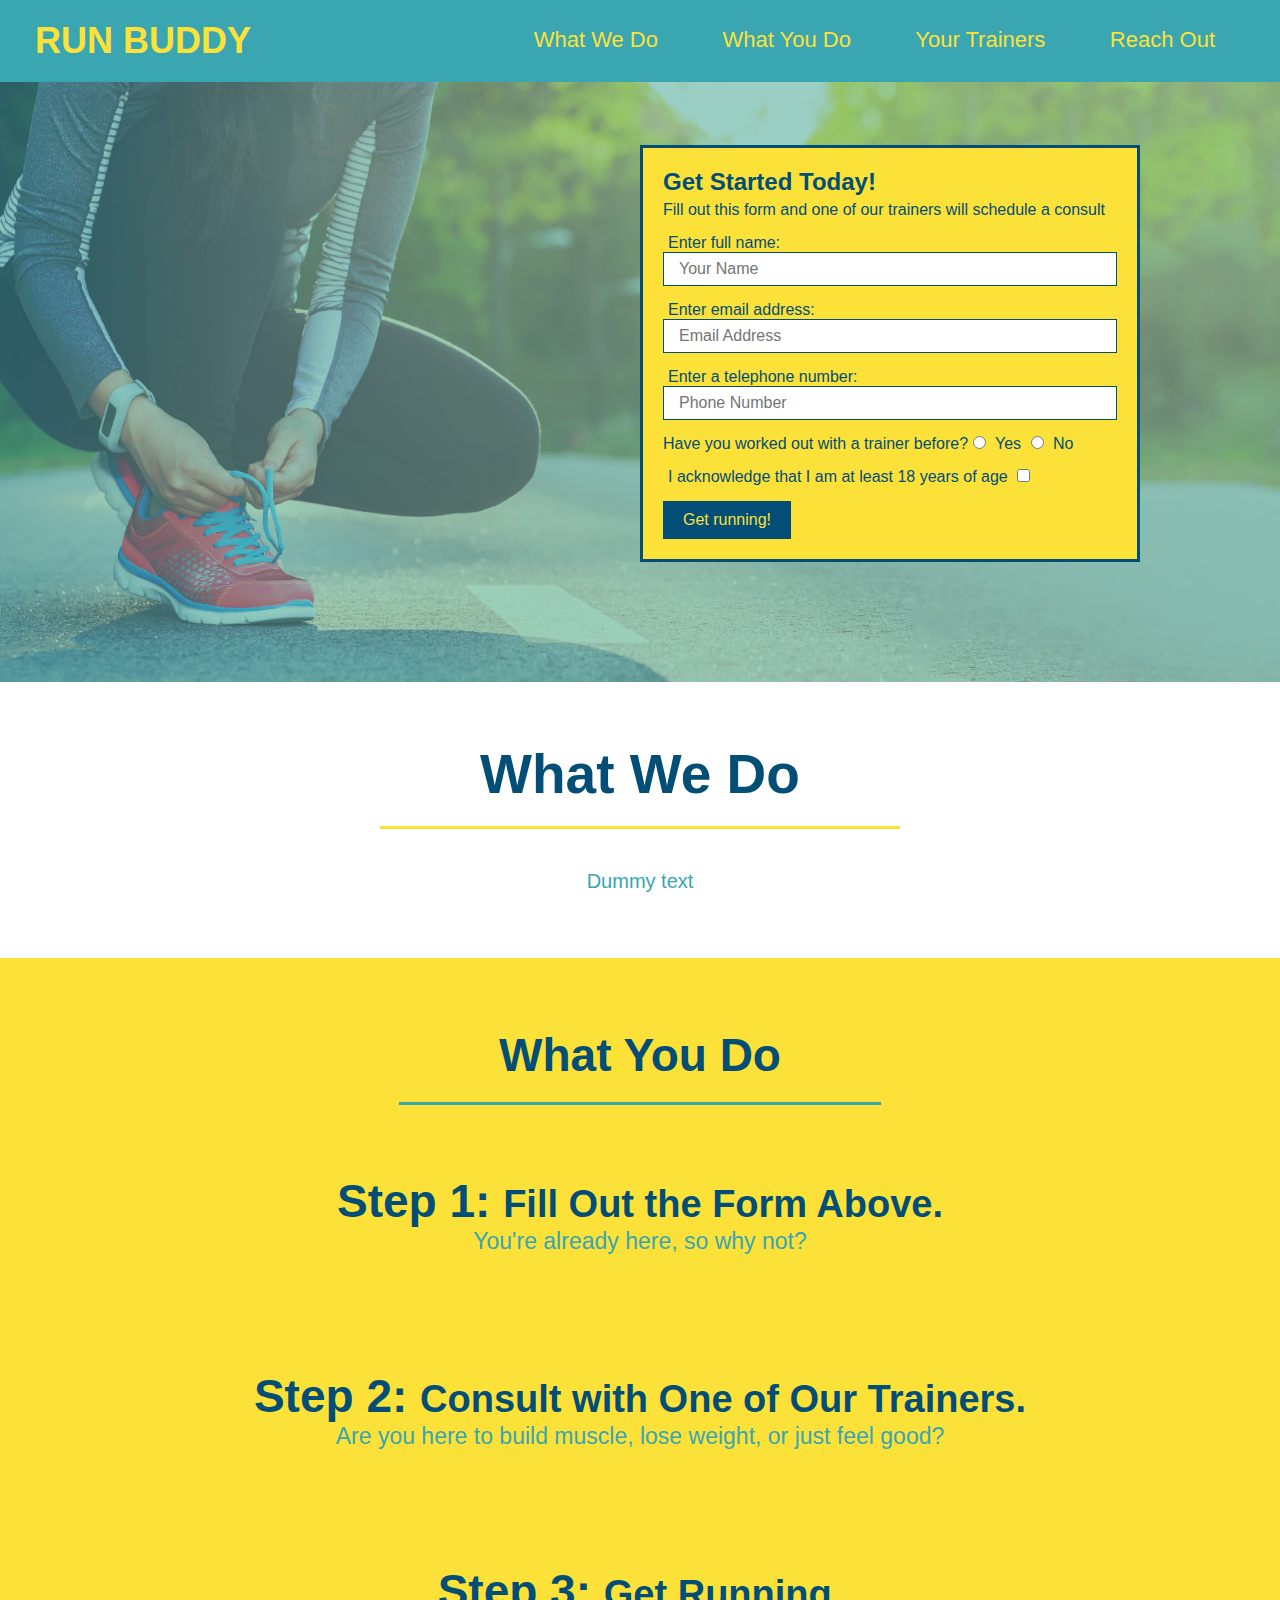
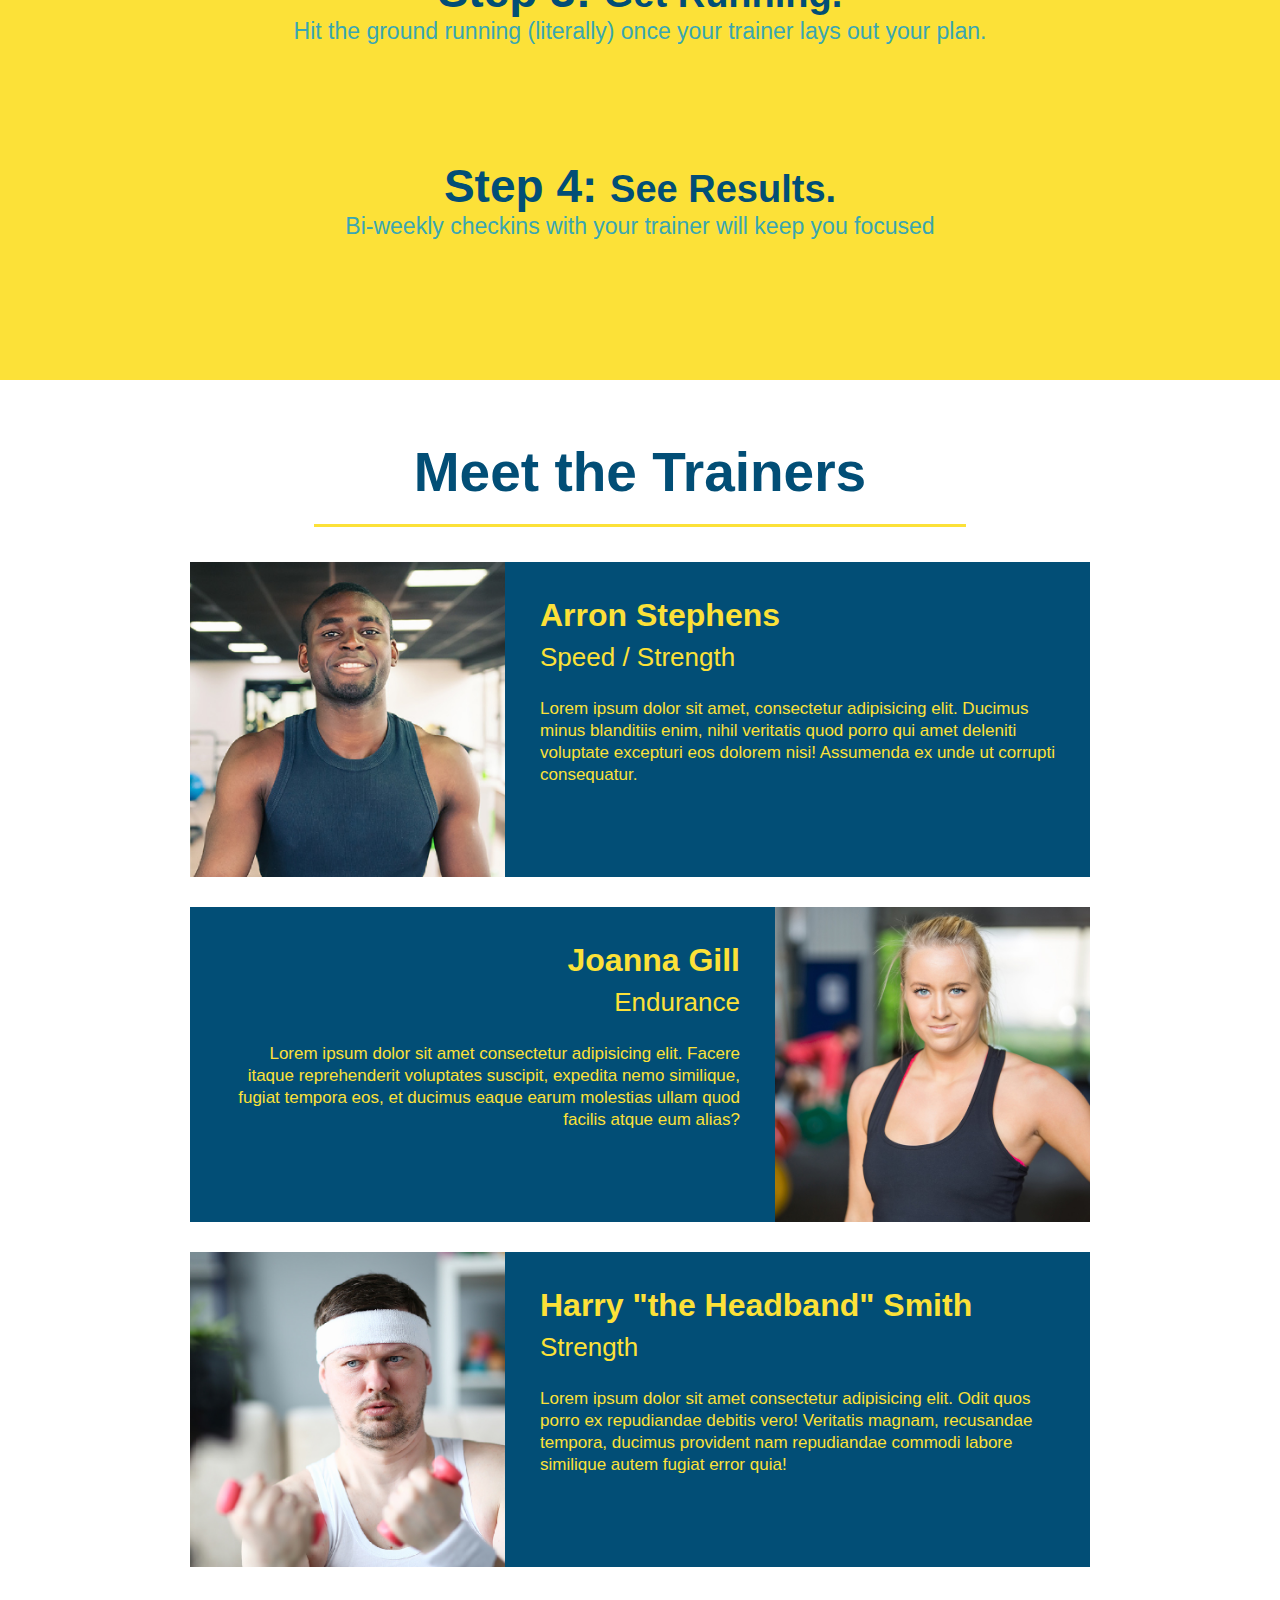
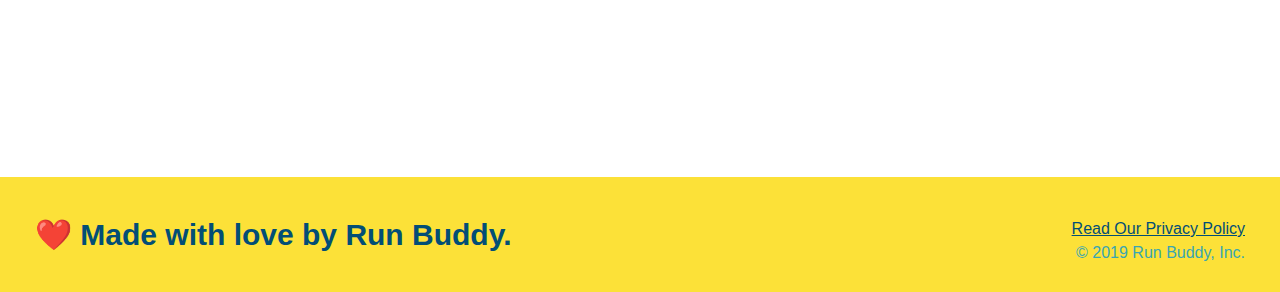
==== index.html @ 4edb591b "meet the trainers section" ====
<!--What kind of doc is this? REQ-->
<!DOCTYPE html>
<!--What language is this meant to be read in-->
<html lang="en">
    <head>
            <!--Character set 'UTF-8' covers just about everything-->
            <meta charset="UTF-8" />
            <!--Referencing CSS-->
            <link rel="stylesheet" href="./assets/css/style.css" />
            <!--What shows up on the tab-->
            <title>Run Buddy</title>
    </head>
    <body>
        <!--navigation-->
        <header>
            <h1>
                <a href="/">RUN BUDDY</a>
            </h1>
            <nav>
                <!--Unordered list element-->
                <ul>
                    <!--List item element-->
                    <li>
                        <!--Anchor element-->
                        <a href="#what-we-do">What We Do</a>
                    </li>
                    <li>
                        <a href="#what-you-do">What You Do</a>
                    </li>
                    <li>
                        <a href="#your-trainers">Your Trainers</a>
                    </li>
                    <li>
                        <a href="#reach-out">Reach Out</a>
                    </li>
                </ul>
            </nav>
        </header>

        <!--hero/jumbotron-->
        <section class="hero">
            <div class="hero-form">
                <h3>Get Started Today!</h3>
                <p>Fill out this form and one of our trainers will schedule a consult</p>
            <!--The form-->
            <form>
                <label for="name">Enter full name:</label>
                <input type="text" placeholder="Your Name" name="name" id="name" class="form-input" />
                <label for="email">Enter email address:</label>
                <input type="email" placeholder="Email Address" name="email" id="email" class="form-input" />
                <label for="phone">Enter a telephone number:</label>
                <input type="tel" placeholder="Phone Number" name="phone" id="phone" class="form-input" />
                <p>
                    Have you worked out with a trainer before?
                    <input type="radio" name="trainer-confirm" id="trainer-yes" />
                    <label for="trainer-yes">Yes</label>
                    <input type="radio" name="trainer-confirm" id="trainer-no" />
                    <label for="trainer-no">No</label>
                </p>
                <p>
                    <label for="checkbox">
                        I acknowledge that I am at least 18 years of age
                    </label>
                    <input type="checkbox" name="age-confirm" id="checkbox" />
                </p>
                <button type="submit">
                    Get running!
                </button>
            </form>
            </div>
        </section>

        <!--"what we do"-->
        <section id="what-we-do" class="intro">
            <h2 class="section-title primary-border">What We Do</h2>
            <p>
                Dummy text
            </p>
        </section>

        <!--"what you do"-->
        <section id="what-you-do" class="steps">
            <h3 class="section-title secondary-border">What You Do</h3>

            <div>
                <img src="./assets/images/step-1.svg" alt="" >
                <h3>Step 1: <span>Fill Out the Form Above.</span></h3>
                <p>You're already here, so why not?</p>
            </div>

            <div>
                <img src="./assets/images/step-2.svg" alt="" >
                <h3>Step 2: <span>Consult with One of Our Trainers.</span></h3>
                <p>Are you here to build muscle, lose weight, or just feel good?</p>
            </div>
            
            <div>
                <img src="./assets/images/step-3.svg" alt="" >
                <h3>Step 3: <span>Get Running.</span></h3>
                <p>Hit the ground running (literally) once your trainer lays out your plan.</p>
            </div>
            
            <div>
                <img src="./assets/images/step-4.svg" alt="" >
                <h3>Step 4: <span>See Results.</span></h3>
                <p>Bi-weekly checkins with your trainer will keep you focused</p>
            </div>

        </section>

        <!--"meet the trainers"-->
        <section id="your-trainers" class="trainers">
            <h2 class="section-title primary-border">
                Meet the Trainers
            </h2>

            <!--First trainer bio-->
            <article class="trainer">
                <img src="./assets/images/trainer-1.jpg" alt="Arron Stephens in his workout clothes, ready to pump iron">
                <div class="trainer-bio text-left">
                    <h3>Arron Stephens</h3>
                    <h4>Speed / Strength</h4>
                    <p>
                        Lorem ipsum dolor sit amet, consectetur adipisicing elit. Ducimus minus blanditiis enim, nihil veritatis quod porro qui amet deleniti voluptate excepturi eos dolorem nisi! Assumenda ex unde ut corrupti consequatur.
                    </p>
                </div>
            </article>

            <!--Second trainer bio-->
            <article class="trainer">
                <div class="trainer-bio text-right">
                    <h3>Joanna Gill</h3>
                    <h4>Endurance</h4>
                    <p>
                        Lorem ipsum dolor sit amet consectetur adipisicing elit. Facere itaque reprehenderit voluptates suscipit, expedita nemo similique, fugiat tempora eos, et ducimus eaque earum molestias ullam quod facilis atque eum alias?
                    </p>
                </div>
                <img src="./assets/images/trainer-2.jpg" alt="Joanna Gill cooling off after a workout">
            </article>

            <!--Third trainer bio-->
            <article class="trainer">
                <img src="./assets/images/trainer-3.jpg" alt="Harry Smith wearing a headband and lifting comically small pink weights">
                <div class="trainer-bio text-left">
                    <h3>Harry "the Headband" Smith</h3>
                    <h4>Strength</h4>
                    <p>
                        Lorem ipsum dolor sit amet consectetur adipisicing elit. Odit quos porro ex repudiandae debitis vero! Veritatis magnam, recusandae tempora, ducimus provident nam repudiandae commodi labore similique autem fugiat error quia!
                    </p>
                </div>
            </article>
        </section>

        <!--"reach out"-->
        <section>

        </section>

        <!--footer-->
        <footer>
            <h2>❤️ Made with love by Run Buddy.</h2>
            <div>
                <a href="#">Read Our Privacy Policy</a><br/>
                &copy; 2019 Run Buddy, Inc.
            </div>
        </footer>
    </body>
</html>
---- assets/css/style.css ----
/* CSS sheet for run-buddy */

/* Everything has no margin or border unless we tell it to specifically */
* {
    margin: 0;
    padding: 0;
    /* content-box = w/h + padding + border */
    /* border-box = w/h - padding - border */
    box-sizing: border-box;
}

body {
    color: #39a6b2;
    font-family: Helvetica, Arial, sans-serif;
}

/* apply styles to <header> */
header {
    padding: 20px 35px;
    background-color: #39a6b2;
}

header h1 {
    font-weight: bold;
    font-size: 36px;
    color: #fce138;
    margin: 0;
}

header a {
    text-decoration: none;
    color: #fce138;
}

header nav {
    float: right;
    margin: 7px 0;
}

/* override <li> to make horizontal inline */
header nav ul li {
    display: inline;
}

header nav ul li a {
    margin: 0 30px;
    font-weight: lighter;
    font-size: 22px;
}

header h1 {
    font-weight: bold;
    font-size: 36px;
    color: #fce138;
    margin: 0;
    display: inline;
}

/* Apply styles to <footer> */
footer {
    background: #fce138;
    width: 100%;
    padding: 40px 35px;
}

footer h2 {
    display: inline;
    color: #024e76;
    font-size: 30px;
    margin: 0;
}

footer div {
    float: right;
    line-height: 1.5;
    text-align: right;
}

footer a {
    color: #024e76;
}

/* Apply styles to <section> */
section {
    padding: 60px;   
}

/* Hero style */
.hero {
    background-image: url("../images/hero-bg.jpg");
    height: 600px;
    background-size: cover;
    background-position: center;
    position: relative;
}

/* Hero form */
.hero-form {
    border: 3px solid #024e76;
    background-color: #fce138;
    padding: 20px;
    width: 500px;
    color: #024e76;
    position: absolute;
    bottom: 120px;
    right: 140px;
}

.hero-form h3 {
    margin: 0;
    font-size: 24px;
}

.hero-form p {
    margin: 5px 0 15px 0;
}

.form-input {
    border: 1px solid #024e76;
    display: block;
    padding: 7px 15px;
    font-size: 16px;
    color: #024e76;
    width: 100%;
    margin-bottom: 15px;
}

.hero-form label {
    margin: 0 5px;
}

.hero-form button {
    background-color: #024e76;
    color: #fce138;
    border: none;
    padding: 10px 20px;
    font-size: 16px;
}

/* Shared/Universal declarations */
.section-title {
    font-size: 55px;
    color: #024e76;
    margin-bottom: 35px;
    padding: 0 100px 20px 100px;
    display: inline-block;
    border-bottom: 3px solid;
}
  
.primary-border {
    border-color: #fce138;
}
  
.secondary-border {
    border-color: #39a6b2;
}

.text-left {
    text-align: left;
}

.text-right {
    text-align: right;
}

/* What we do section */
.intro {
    text-align: center;
}

.intro p {
    line-height: 1.7;
    color: #39a6b2;
    width: 80%;
    font-size: 20px;
    margin: 0 auto;
}

/* What you do section */
.steps {
    text-align: center;
    background: #fce138;
}

.steps div {
    margin-bottom: 80px;
}

.steps img {
    width: 15%;
    margin: 10px 0;
}

.steps h3 {
    color: #024e76;
    font-size: 46px;
    margin-top: 10px;
}

.steps p {
    color: #39a6b2;
    font-size: 23px;
}

.steps span {
    font-size: 38px;
}

/* Meet the trainers section */
.trainers {
    text-align: center;
}

.trainer {
    width: 900px;
    margin: 0 auto 30px auto;
    background: #024e76;
    color: #fce138;
    overflow: auto;
}

.trainer img {
    width: 35%;
    float: left;
}

.trainer-bio {
    padding: 35px;
    float: left;
    width: 65%;
}

.trainer-bio h3 {
    font-size: 32px;
    margin-bottom: 8px;
}

.trainer-bio h4 {
    font-weight: lighter;
    font-size: 26px;
    margin-bottom: 25px;
}

.trainer-bio p {
    font-size: 17px;
    line-height: 1.3;
}
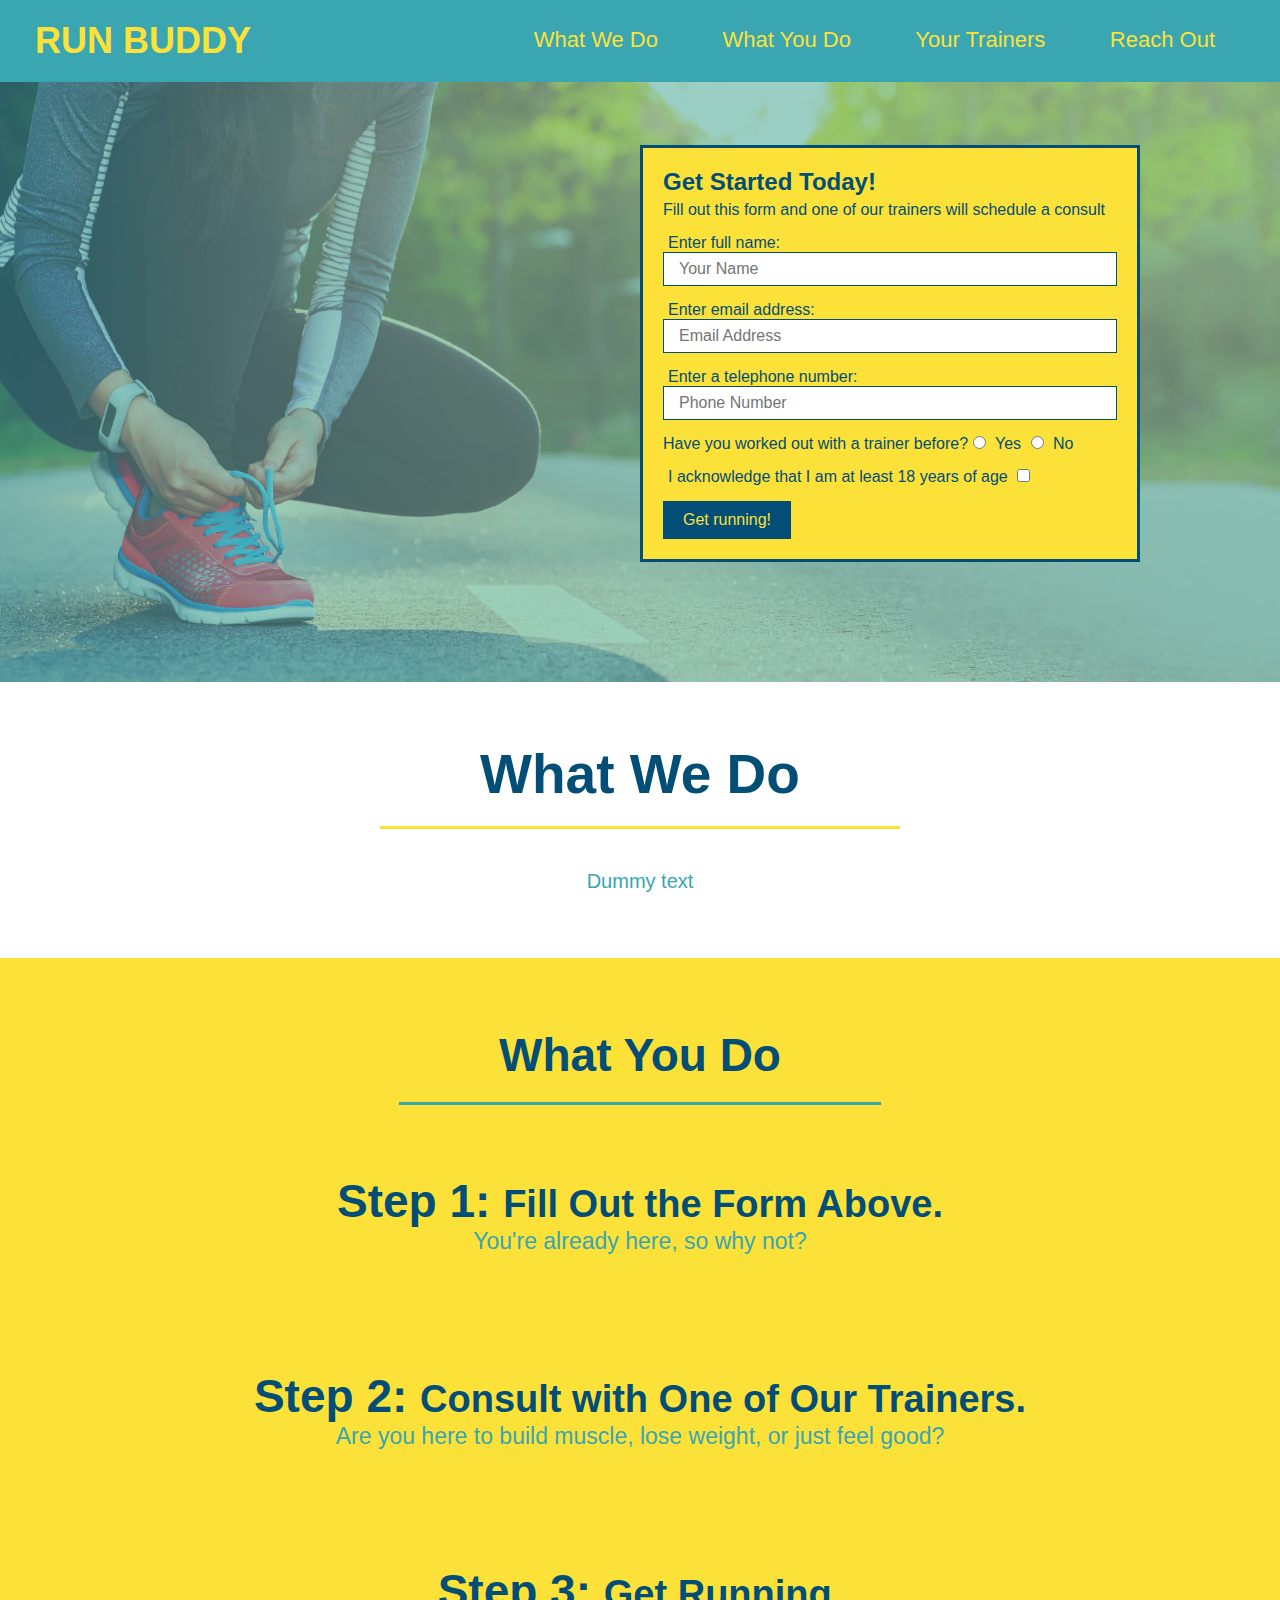
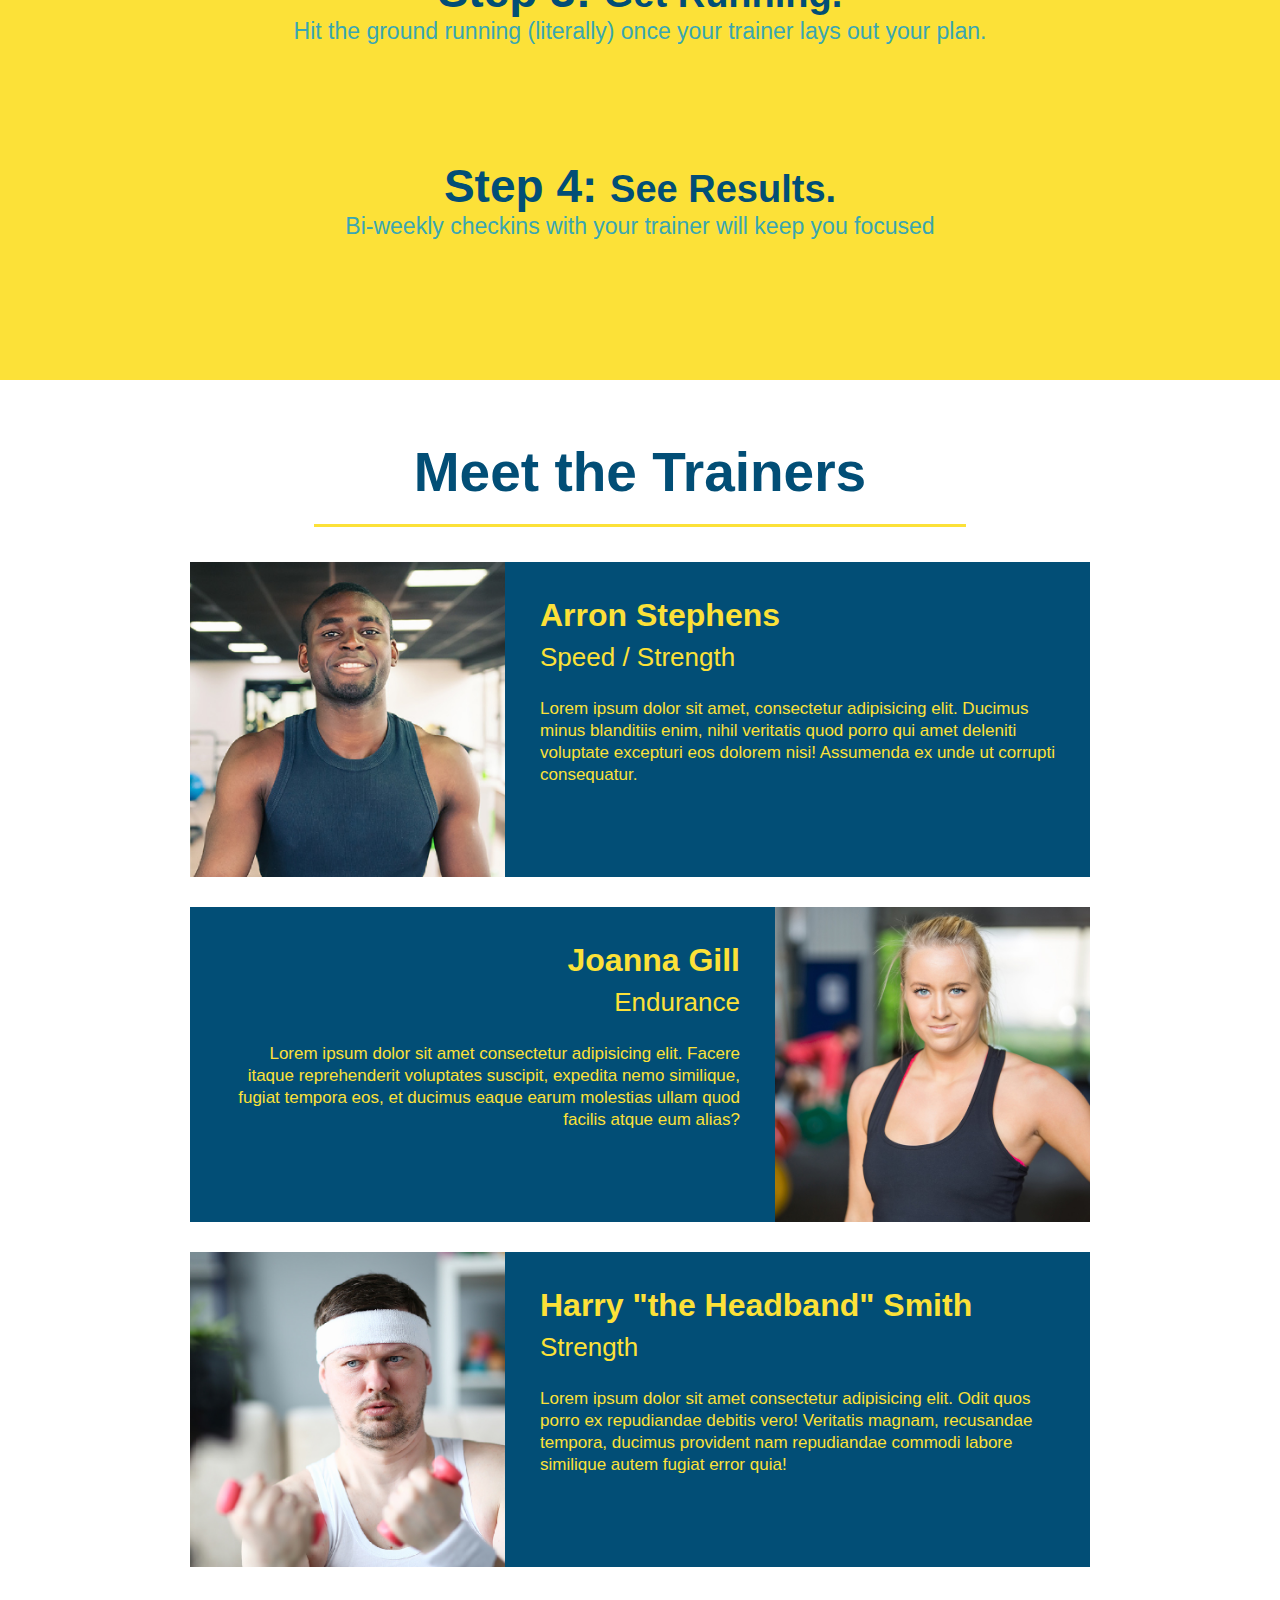
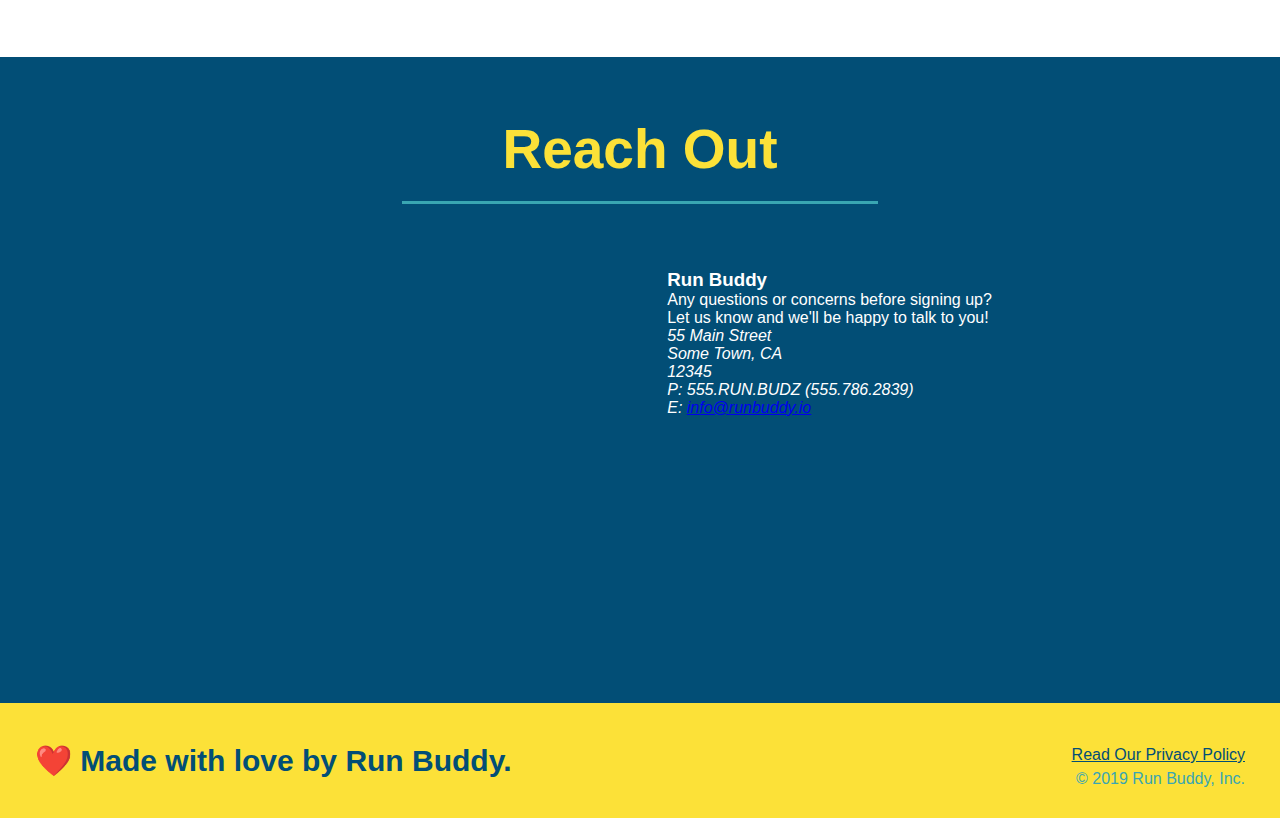
==== commit 423f2588: "style contact info" ====
--- a/index.html
+++ b/index.html
@@ -152,8 +152,32 @@
         </section>
 
         <!--"reach out"-->
-        <section>
-
+        <section id="reach-out" class="contact">
+            <h2 class="section-title secondary-border">Reach Out</h2>
+            <div class="contact-info">
+                <iframe src="https://www.google.com/maps/embed?pb=!1m18!1m12!1m3!1d3053.6618737933727!2d-111.8019888847798!3d40.06064607940808!2m3!1f0!2f0!3f0!3m2!1i1024!2i768!4f13.1!3m3!1m2!1s0x874da12f9969f1bd%3A0xf9d1b9209ee95a22!2s9351%206200%20W%2C%20Payson%2C%20UT%2084651!5e0!3m2!1sen!2sus!4v1642796003348!5m2!1sen!2sus" 
+                width="400" 
+                height="400" 
+                style="border:0;" 
+                allowfullscreen="" 
+                loading="lazy">
+                </iframe>
+                <div>
+                    <h3>Run Buddy</h3>
+                    <p>
+                        Any questions or concerns before signing up?
+                        <br>
+                        Let us know and we'll be happy to talk to you!
+                    </p>
+                    <address>
+                        55 Main Street<br>
+                        Some Town, CA<br>
+                        12345<br>
+                        P: 555.RUN.BUDZ (555.786.2839)<br>
+                        E: <a href="mailto:info@runbuddy.io">info@runbuddy.io</a>
+                    </address>
+                </div>
+            </div>
         </section>
 
         <!--footer-->
--- a/assets/css/style.css
+++ b/assets/css/style.css
@@ -244,4 +244,28 @@
 .trainer-bio p {
     font-size: 17px;
     line-height: 1.3;
+}
+
+/* Reach out section */
+.contact {
+    text-align: center;
+    background: #024e76;
+}
+
+.contact h2 {
+    color: #fce138;
+}
+
+.contact-info iframe {
+    width: 400px;
+    height: 400px;
+}
+
+.contact-info div {
+    width: 410px;
+    display: inline-block;
+    vertical-align: top;
+    text-align: left;
+    margin: 30px 0 0 60px;
+    color: white;
 }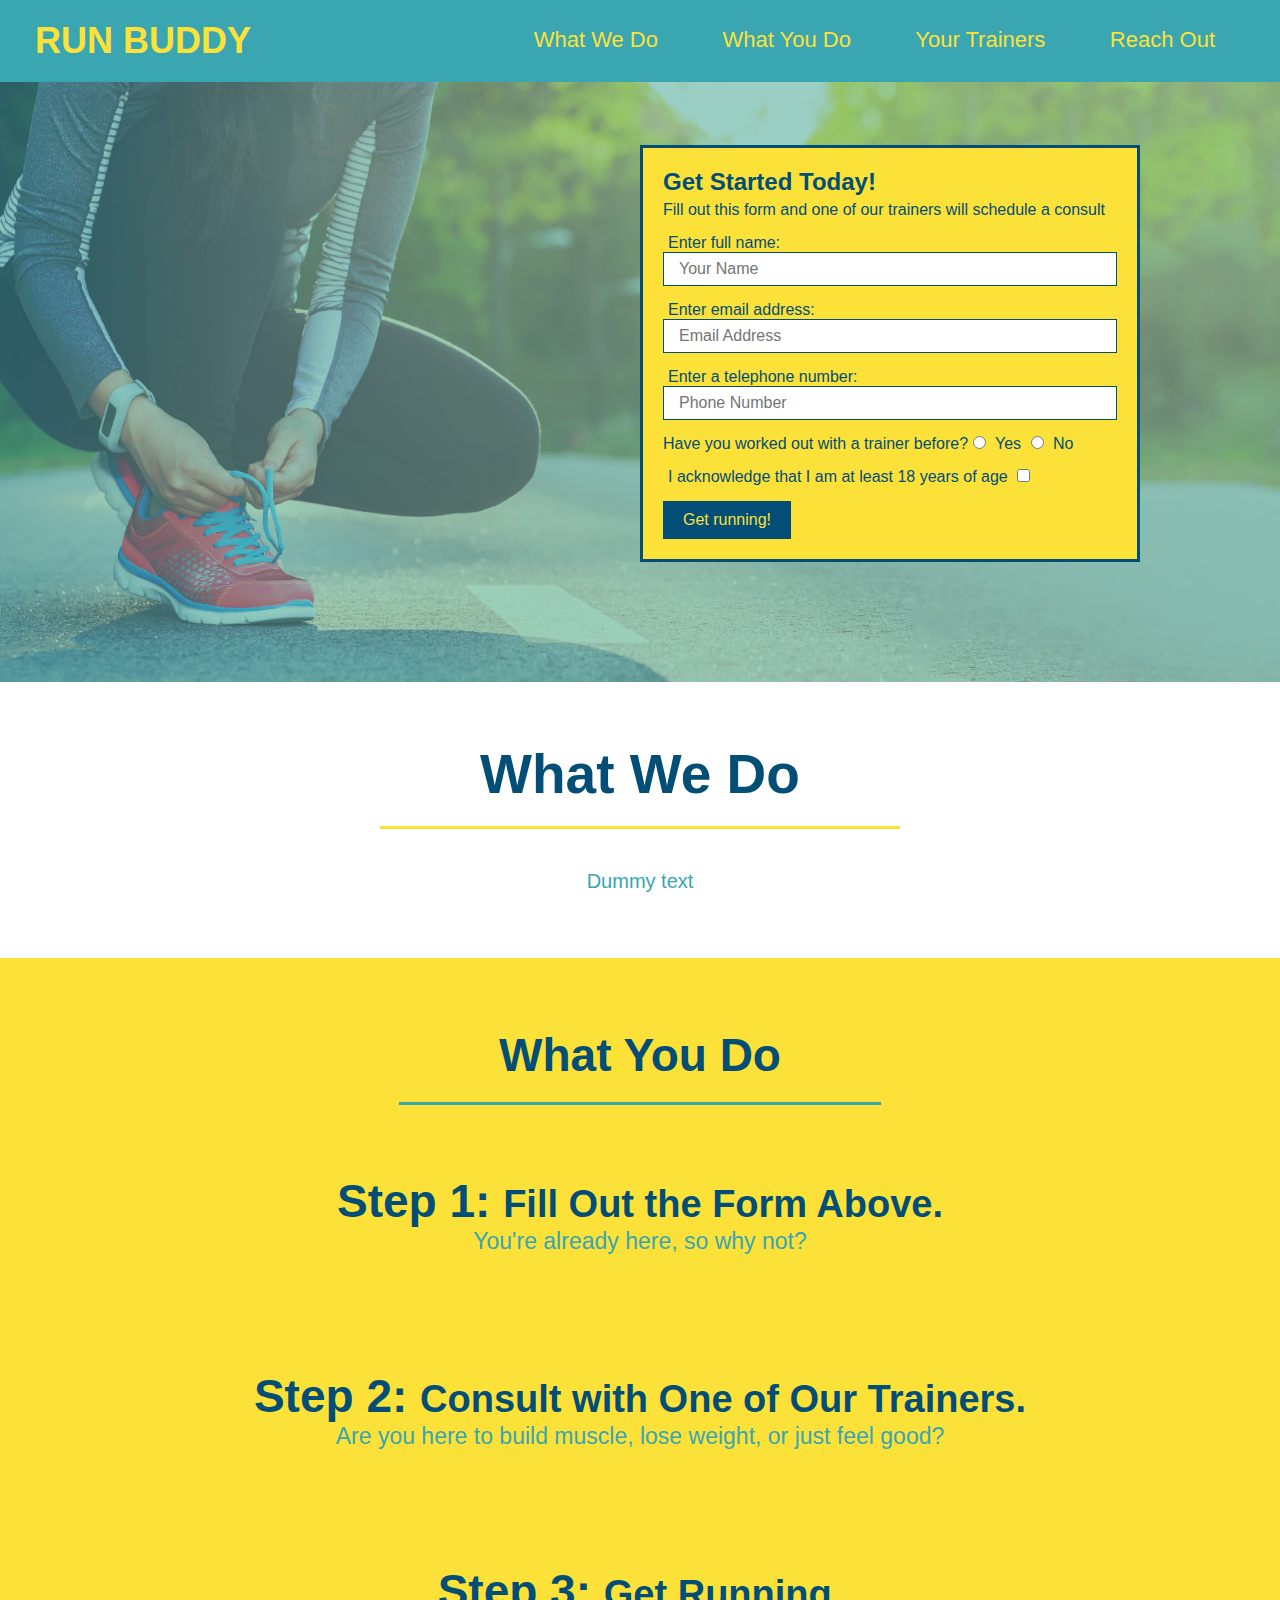
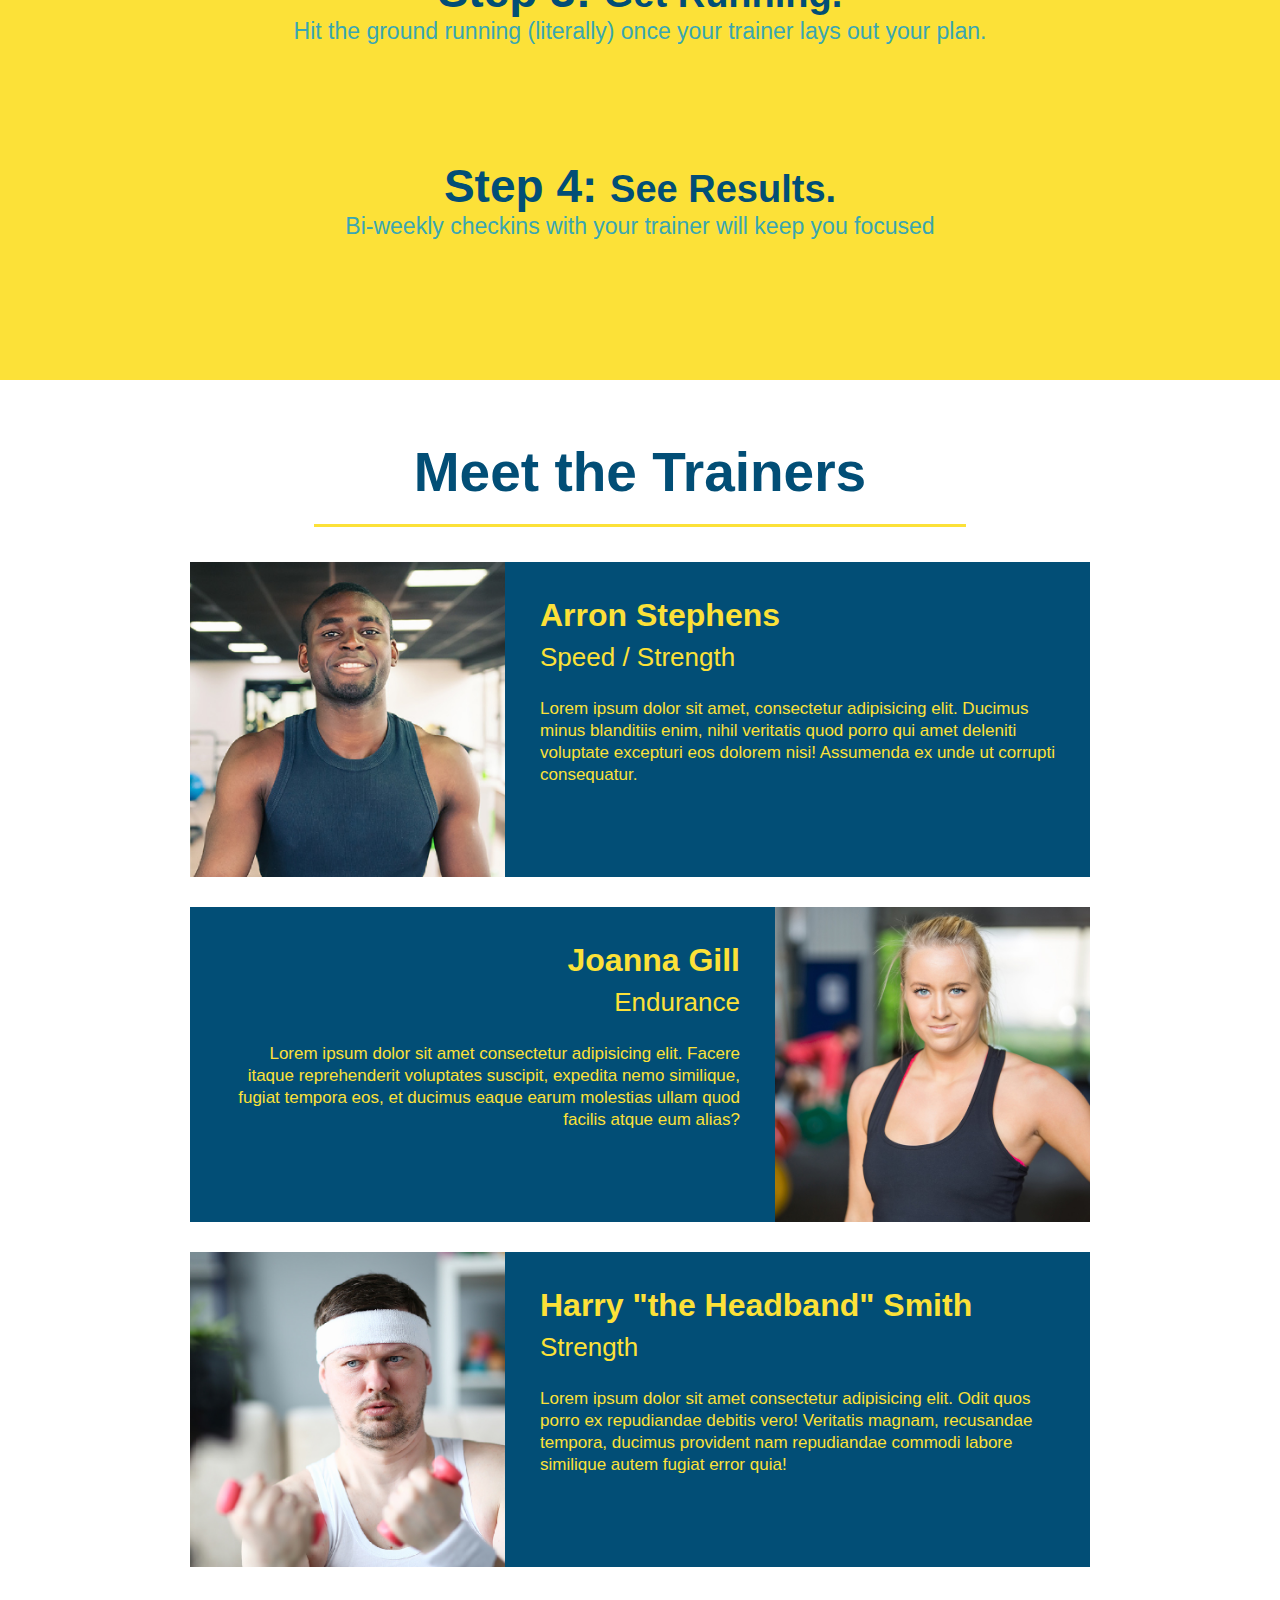
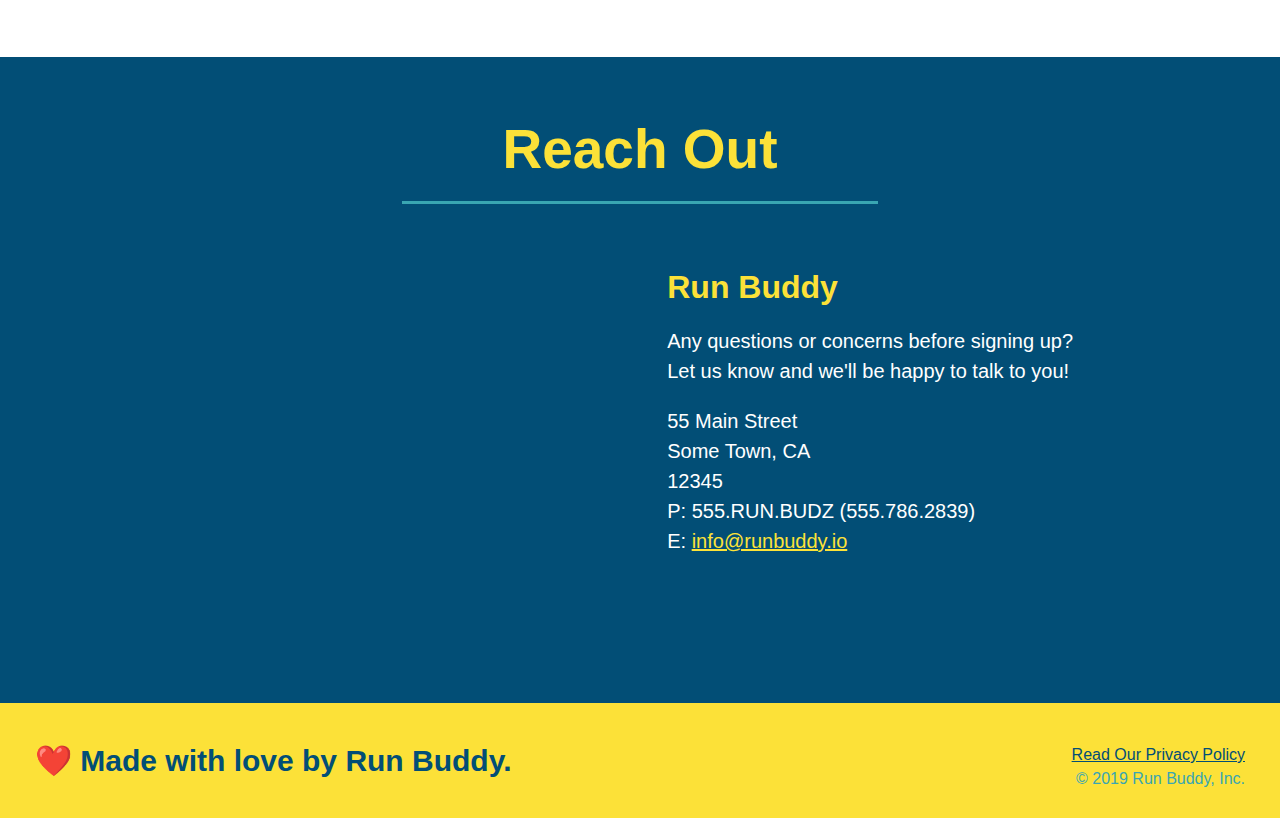
==== commit 1200f381: "privacy policy" ====
--- a/index.html
+++ b/index.html
@@ -184,7 +184,7 @@
         <footer>
             <h2>❤️ Made with love by Run Buddy.</h2>
             <div>
-                <a href="#">Read Our Privacy Policy</a><br/>
+                <a href="./privacy-policy.html">Read Our Privacy Policy</a><br/>
                 &copy; 2019 Run Buddy, Inc.
             </div>
         </footer>
--- a/assets/css/style.css
+++ b/assets/css/style.css
@@ -268,4 +268,20 @@
     text-align: left;
     margin: 30px 0 0 60px;
     color: white;
+}
+
+.contact-info h3 {
+    color: #fce138;
+    font-size: 32px;
+}
+
+.contact-info p, .contact-info address {
+    margin: 20px 0;
+    line-height: 1.5;
+    font-size: 20px;
+    font-style: normal;
+}
+
+.contact-info a {
+    color: #fce238;
 }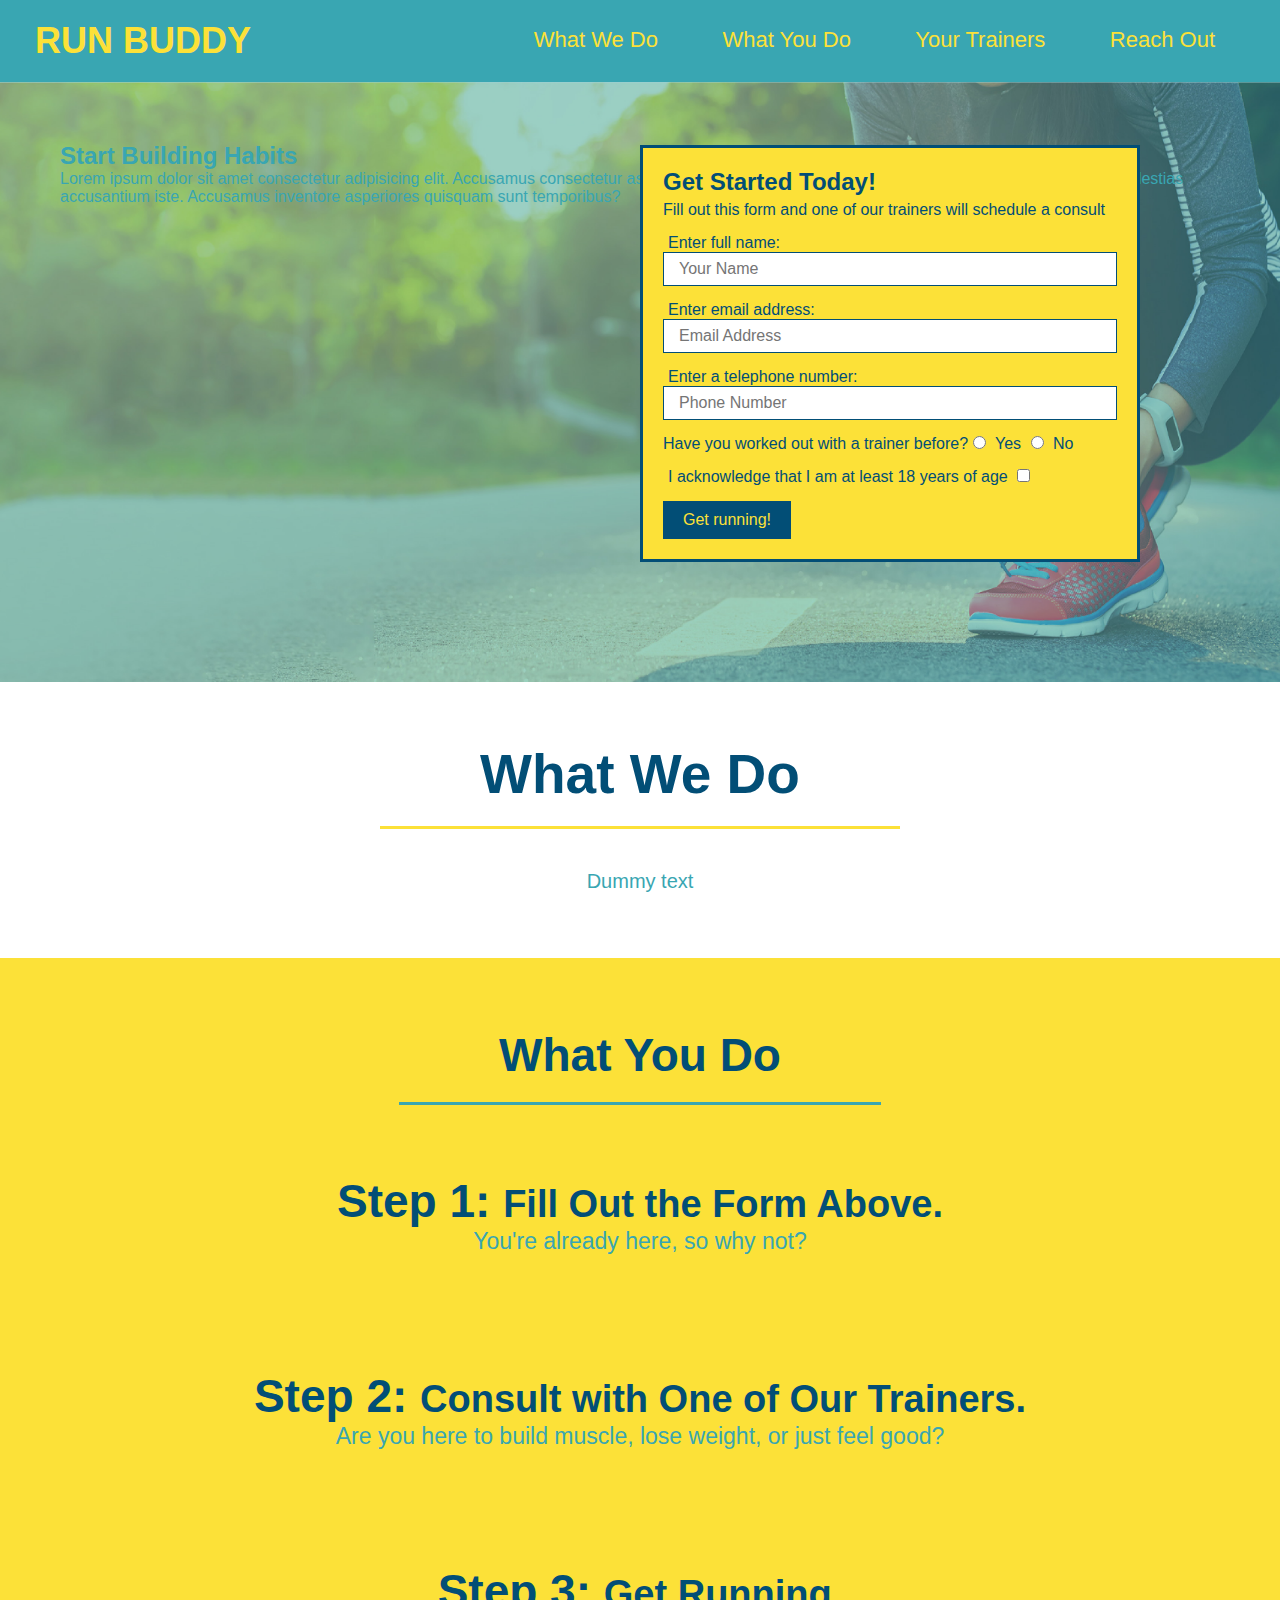
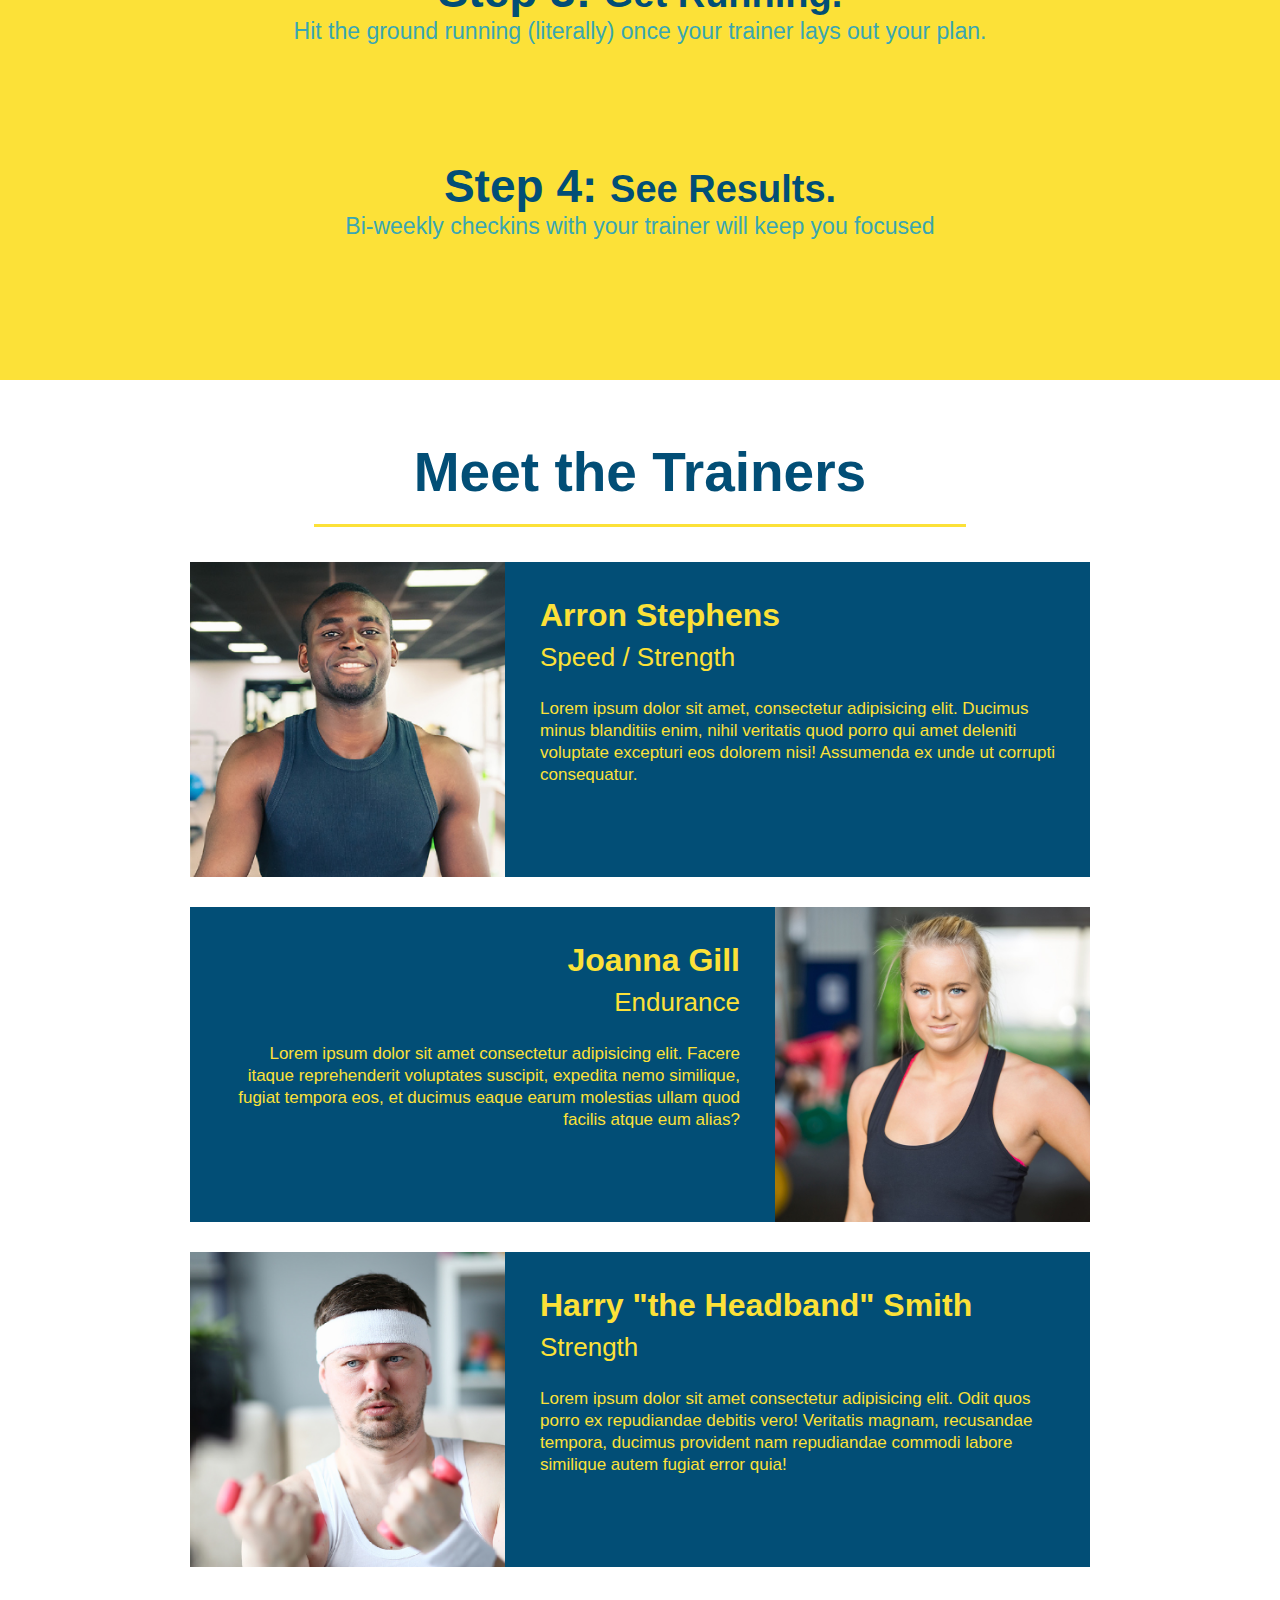
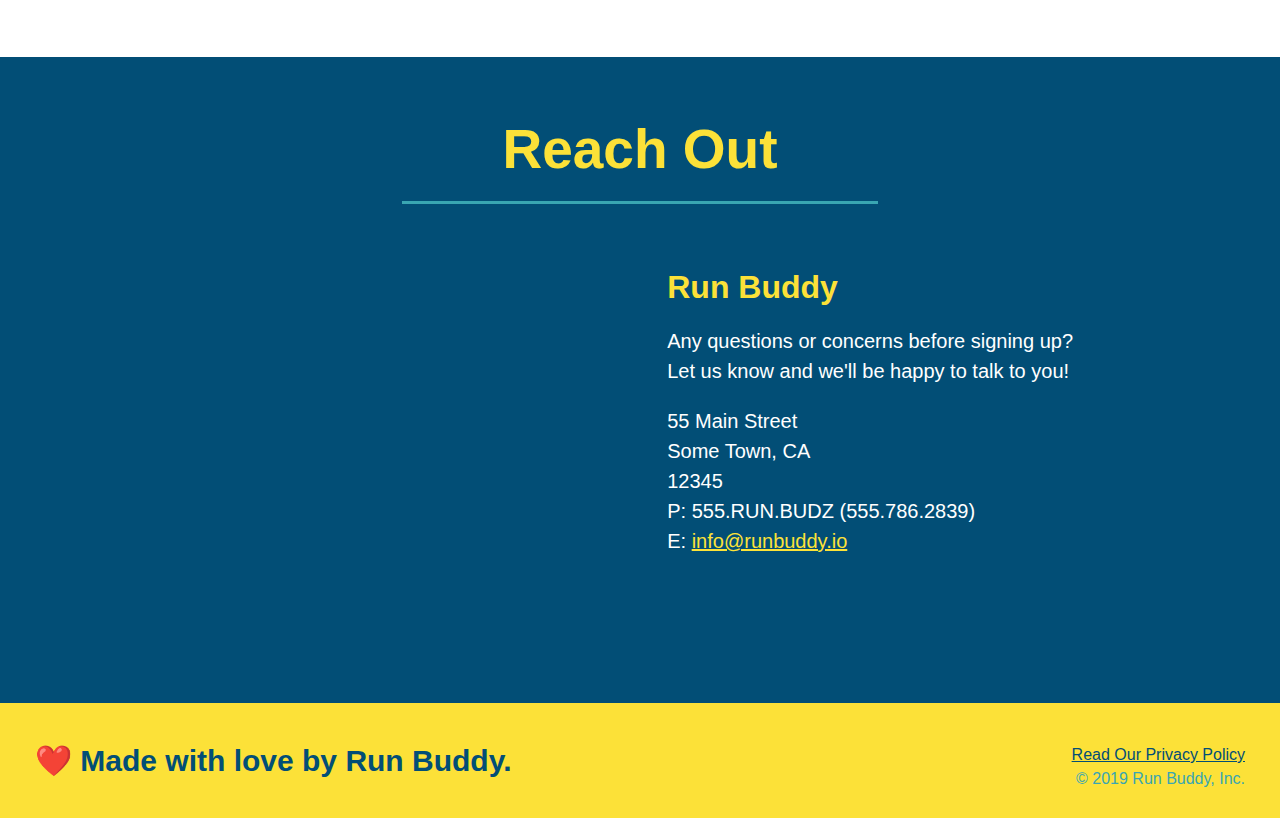
==== commit bbd0b6ed: "begun adding habits in html and updated bg image" ====
--- a/index.html
+++ b/index.html
@@ -39,6 +39,12 @@
 
         <!--hero/jumbotron-->
         <section class="hero">
+            <div class="hero-cta">
+                <h2>Start Building Habits</h2>
+                <p>
+                    Lorem ipsum dolor sit amet consectetur adipisicing elit. Accusamus consectetur aspernatur, tempora saepe porro vel in dolor cumque quod deleniti a molestias accusantium iste. Accusamus inventore asperiores quisquam sunt temporibus?
+                </p>
+            </div>
             <div class="hero-form">
                 <h3>Get Started Today!</h3>
                 <p>Fill out this form and one of our trainers will schedule a consult</p>
@@ -155,13 +161,12 @@
         <section id="reach-out" class="contact">
             <h2 class="section-title secondary-border">Reach Out</h2>
             <div class="contact-info">
-                <iframe src="https://www.google.com/maps/embed?pb=!1m18!1m12!1m3!1d3053.6618737933727!2d-111.8019888847798!3d40.06064607940808!2m3!1f0!2f0!3f0!3m2!1i1024!2i768!4f13.1!3m3!1m2!1s0x874da12f9969f1bd%3A0xf9d1b9209ee95a22!2s9351%206200%20W%2C%20Payson%2C%20UT%2084651!5e0!3m2!1sen!2sus!4v1642796003348!5m2!1sen!2sus" 
-                width="400" 
-                height="400" 
+                <iframe src="https://www.google.com/maps/embed?pb=!1m18!1m12!1m3!1d3021.867596108497!2d-111.84429078475665!3d40.76493677932621!2m3!1f0!2f0!3f0!3m2!1i1024!2i768!4f13.1!3m3!1m2!1s0x87525feae84df31b%3A0xdd94fcd0de3a096e!2sThe%20University%20of%20Utah!5e0!3m2!1sen!2sus!4v1642811729851!5m2!1sen!2sus" 
+                width="600" 
+                height="450" 
                 style="border:0;" 
                 allowfullscreen="" 
-                loading="lazy">
-                </iframe>
+                loading="lazy"></iframe>
                 <div>
                     <h3>Run Buddy</h3>
                     <p>
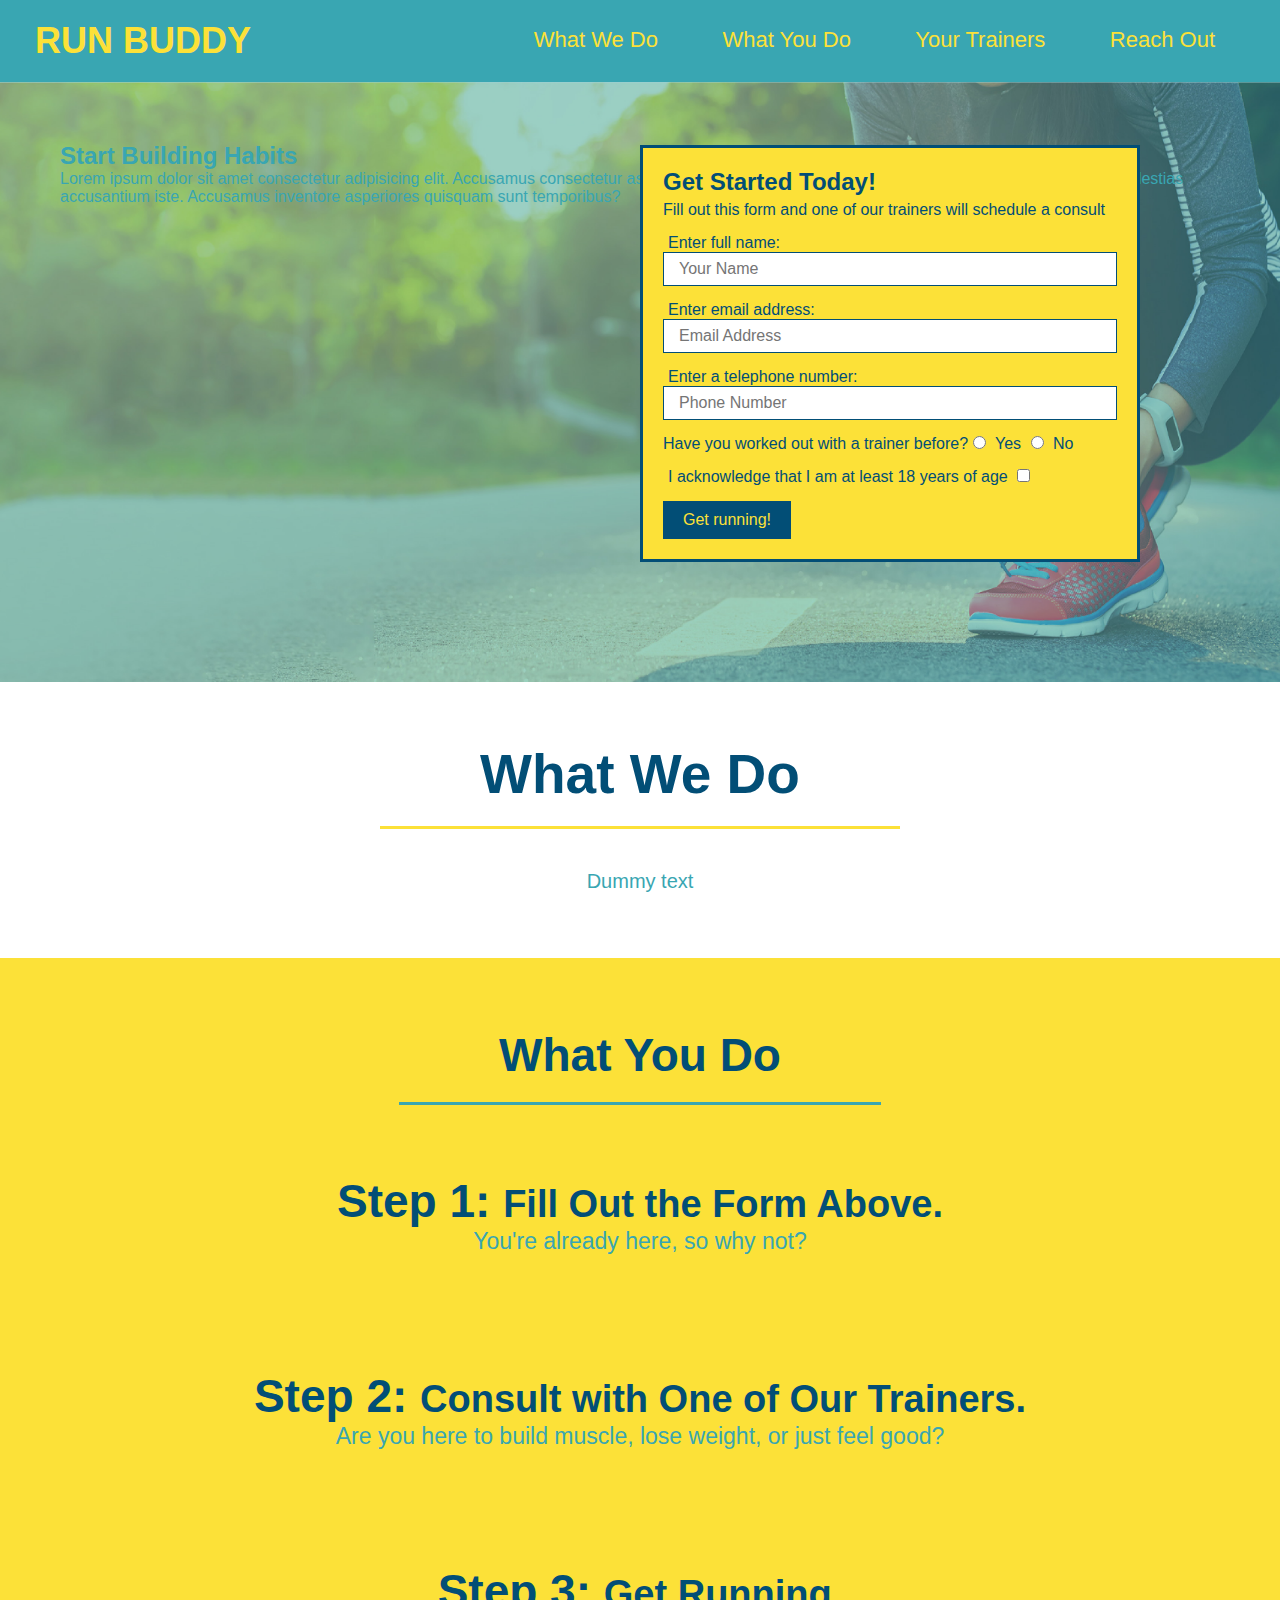
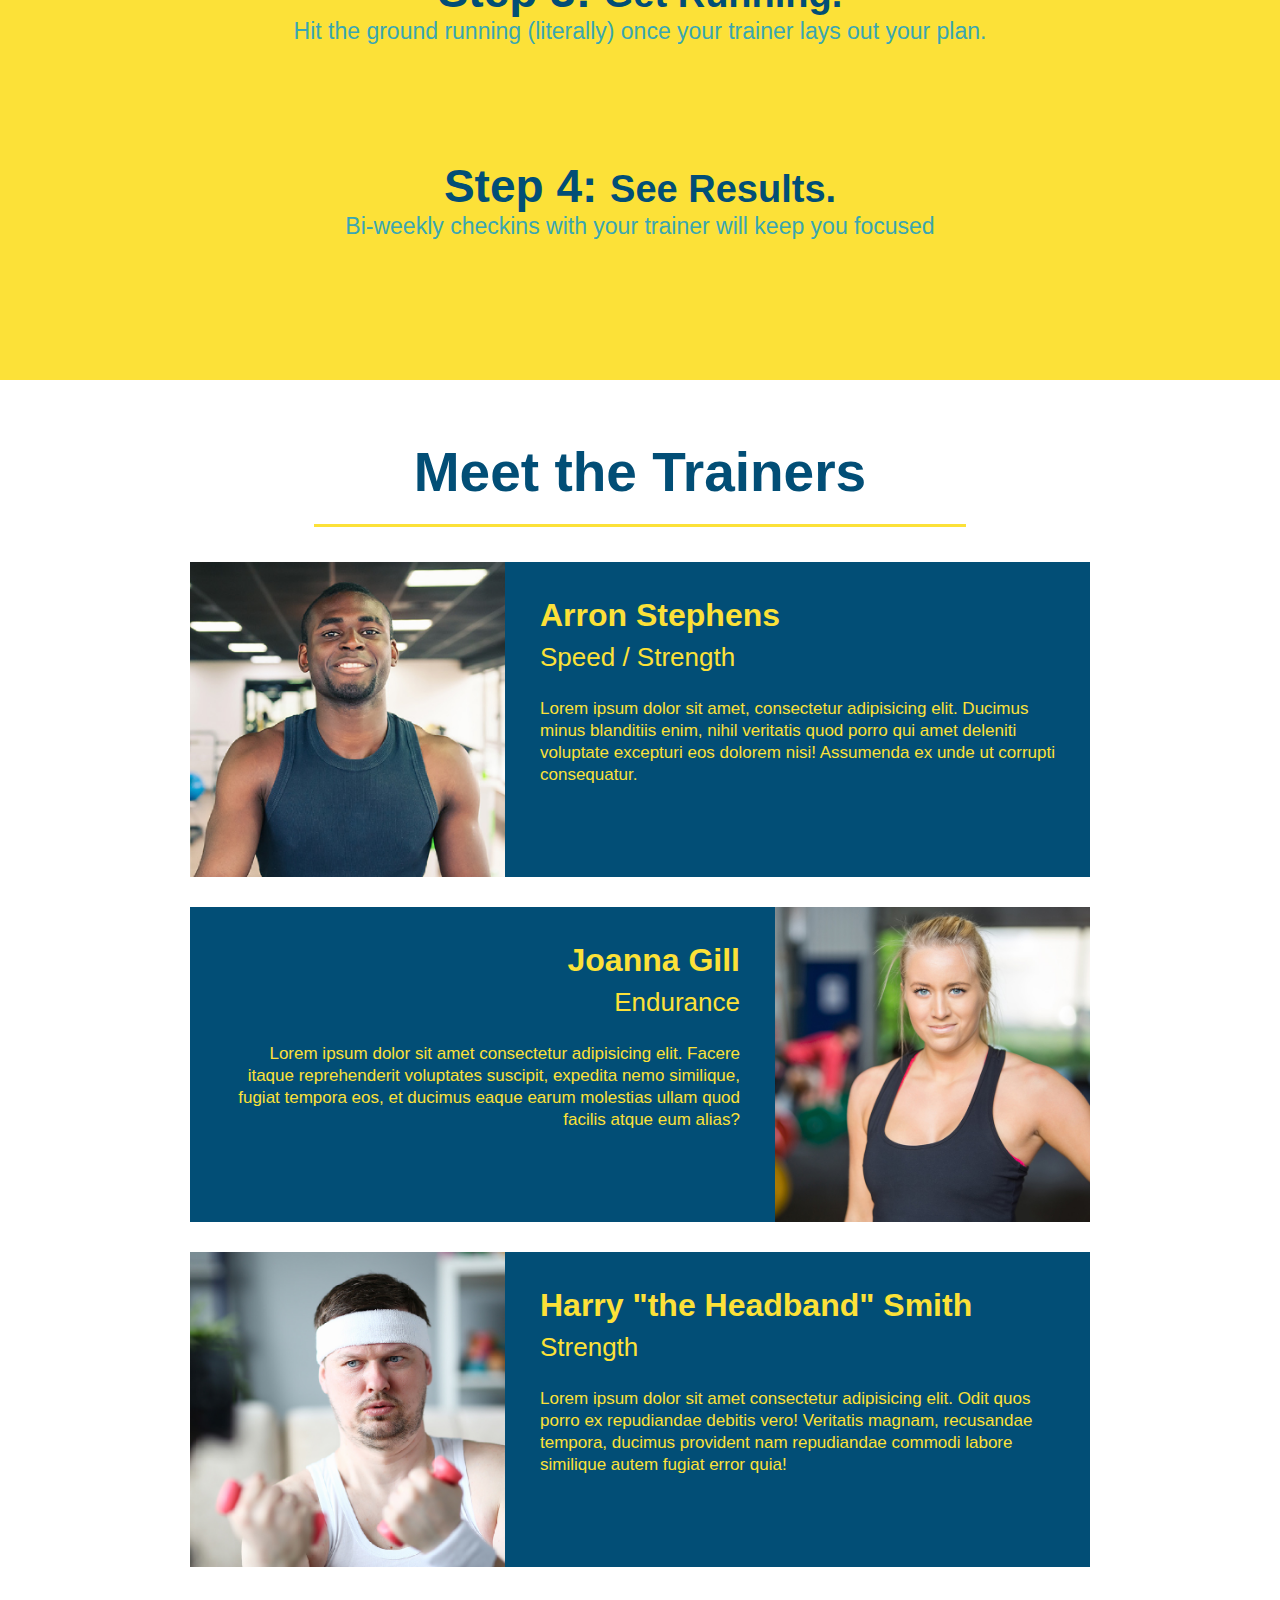
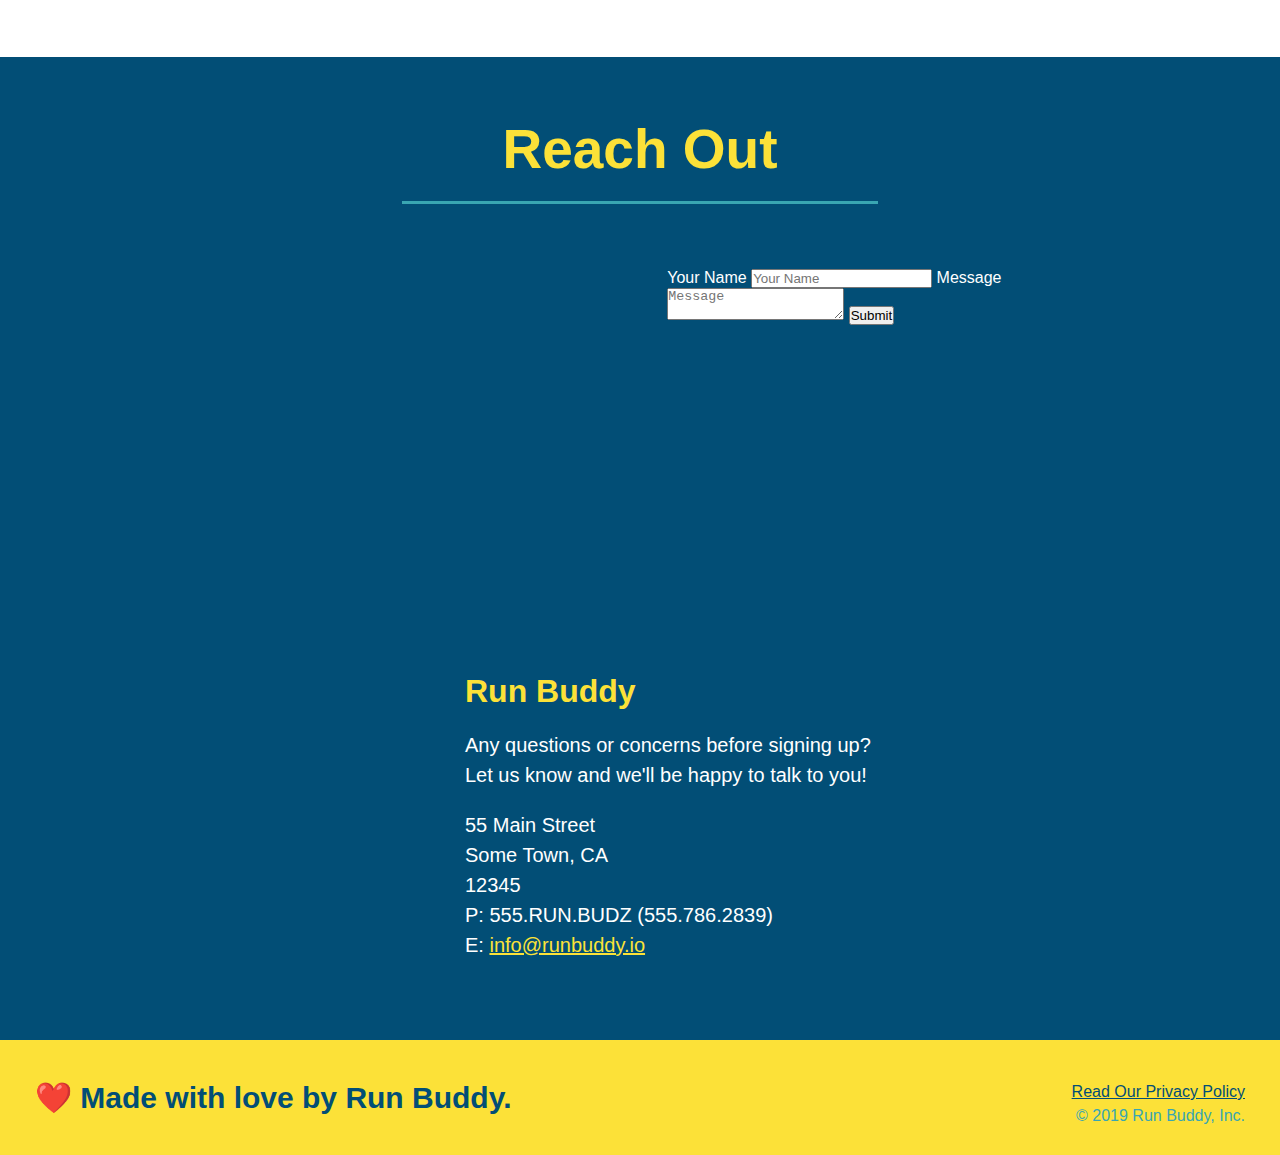
==== commit 44b629ac: "add contact form" ====
--- a/index.html
+++ b/index.html
@@ -167,6 +167,17 @@
                 style="border:0;" 
                 allowfullscreen="" 
                 loading="lazy"></iframe>
+                <div class="contact-form">
+                    <form>
+                        <label for="contact-name">Your Name</label>
+                        <input type="text" id="contact-name" placeholder="Your Name">
+
+                        <label for="contact-message">Message</label>
+                        <textarea id="contact-message" placeholder="Message"></textarea>
+
+                        <button type="submit">Submit</button>
+                    </form>
+                </div>
                 <div>
                     <h3>Run Buddy</h3>
                     <p>
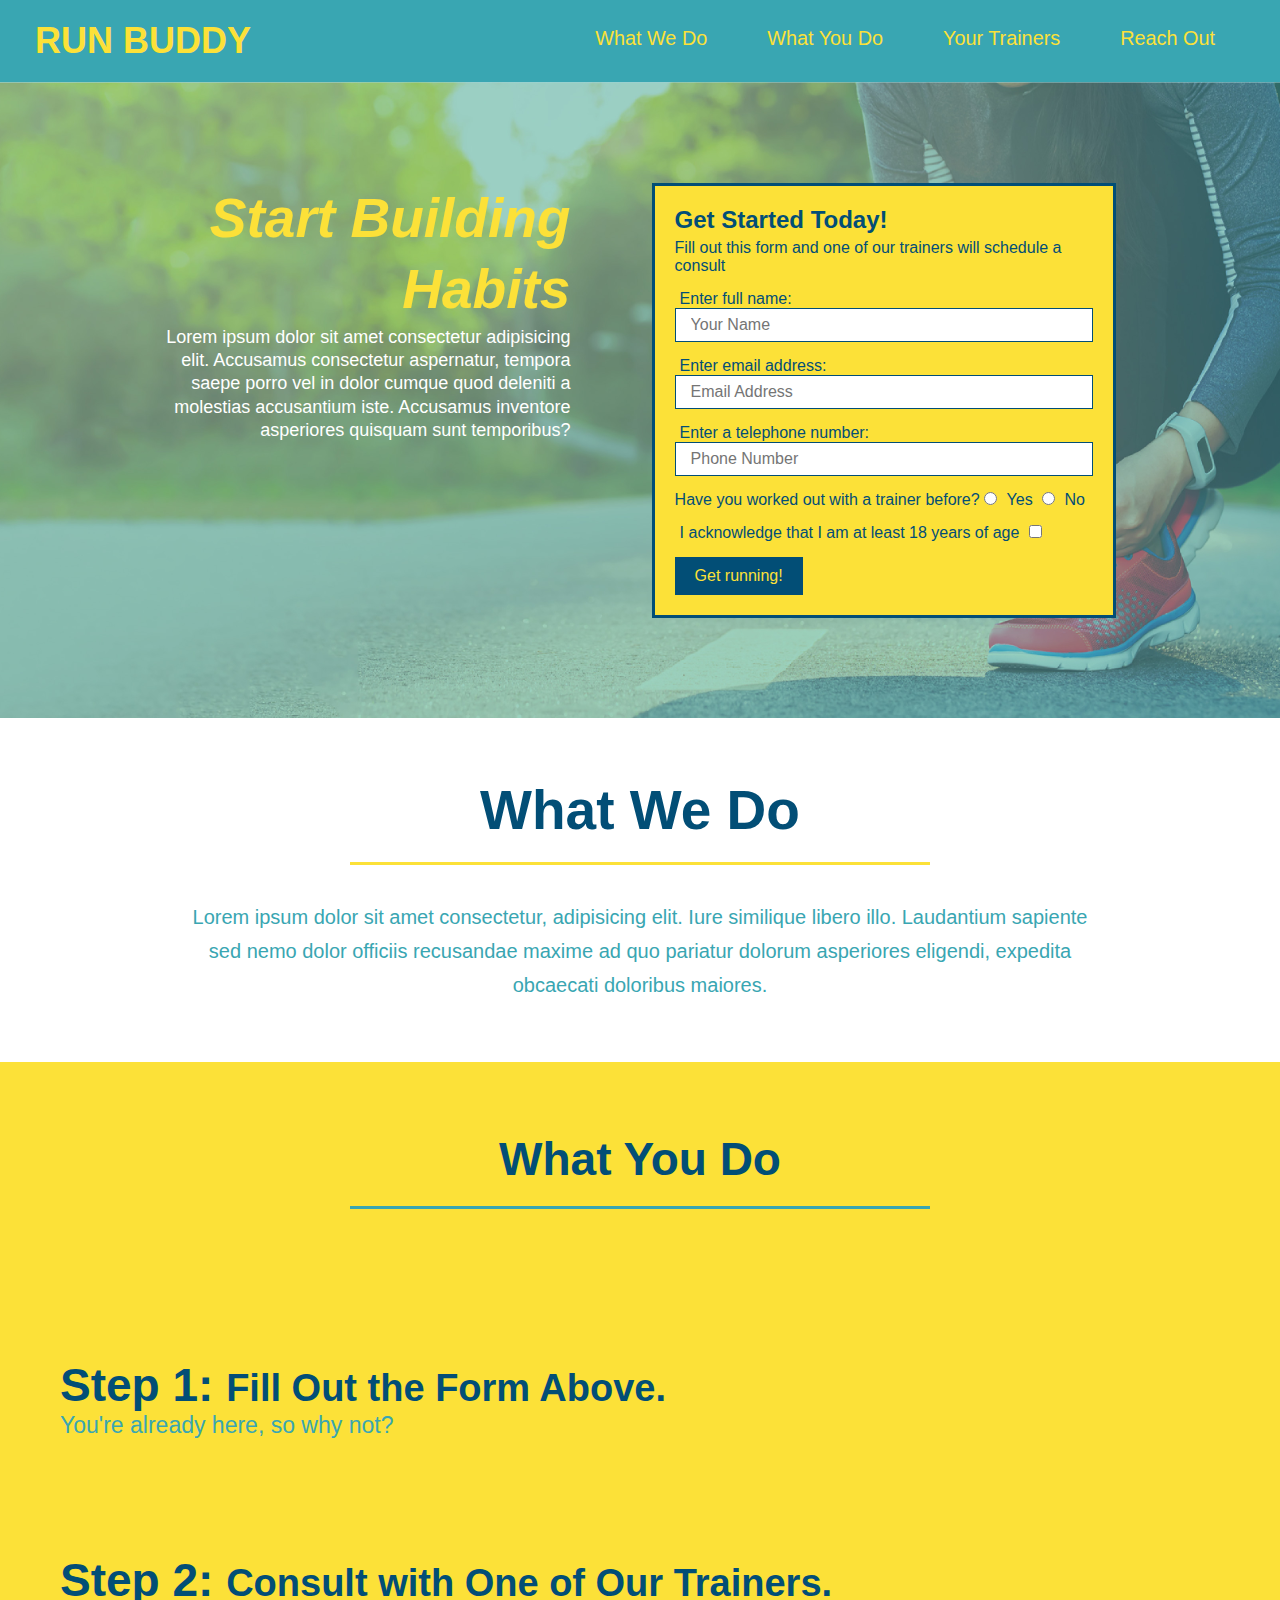
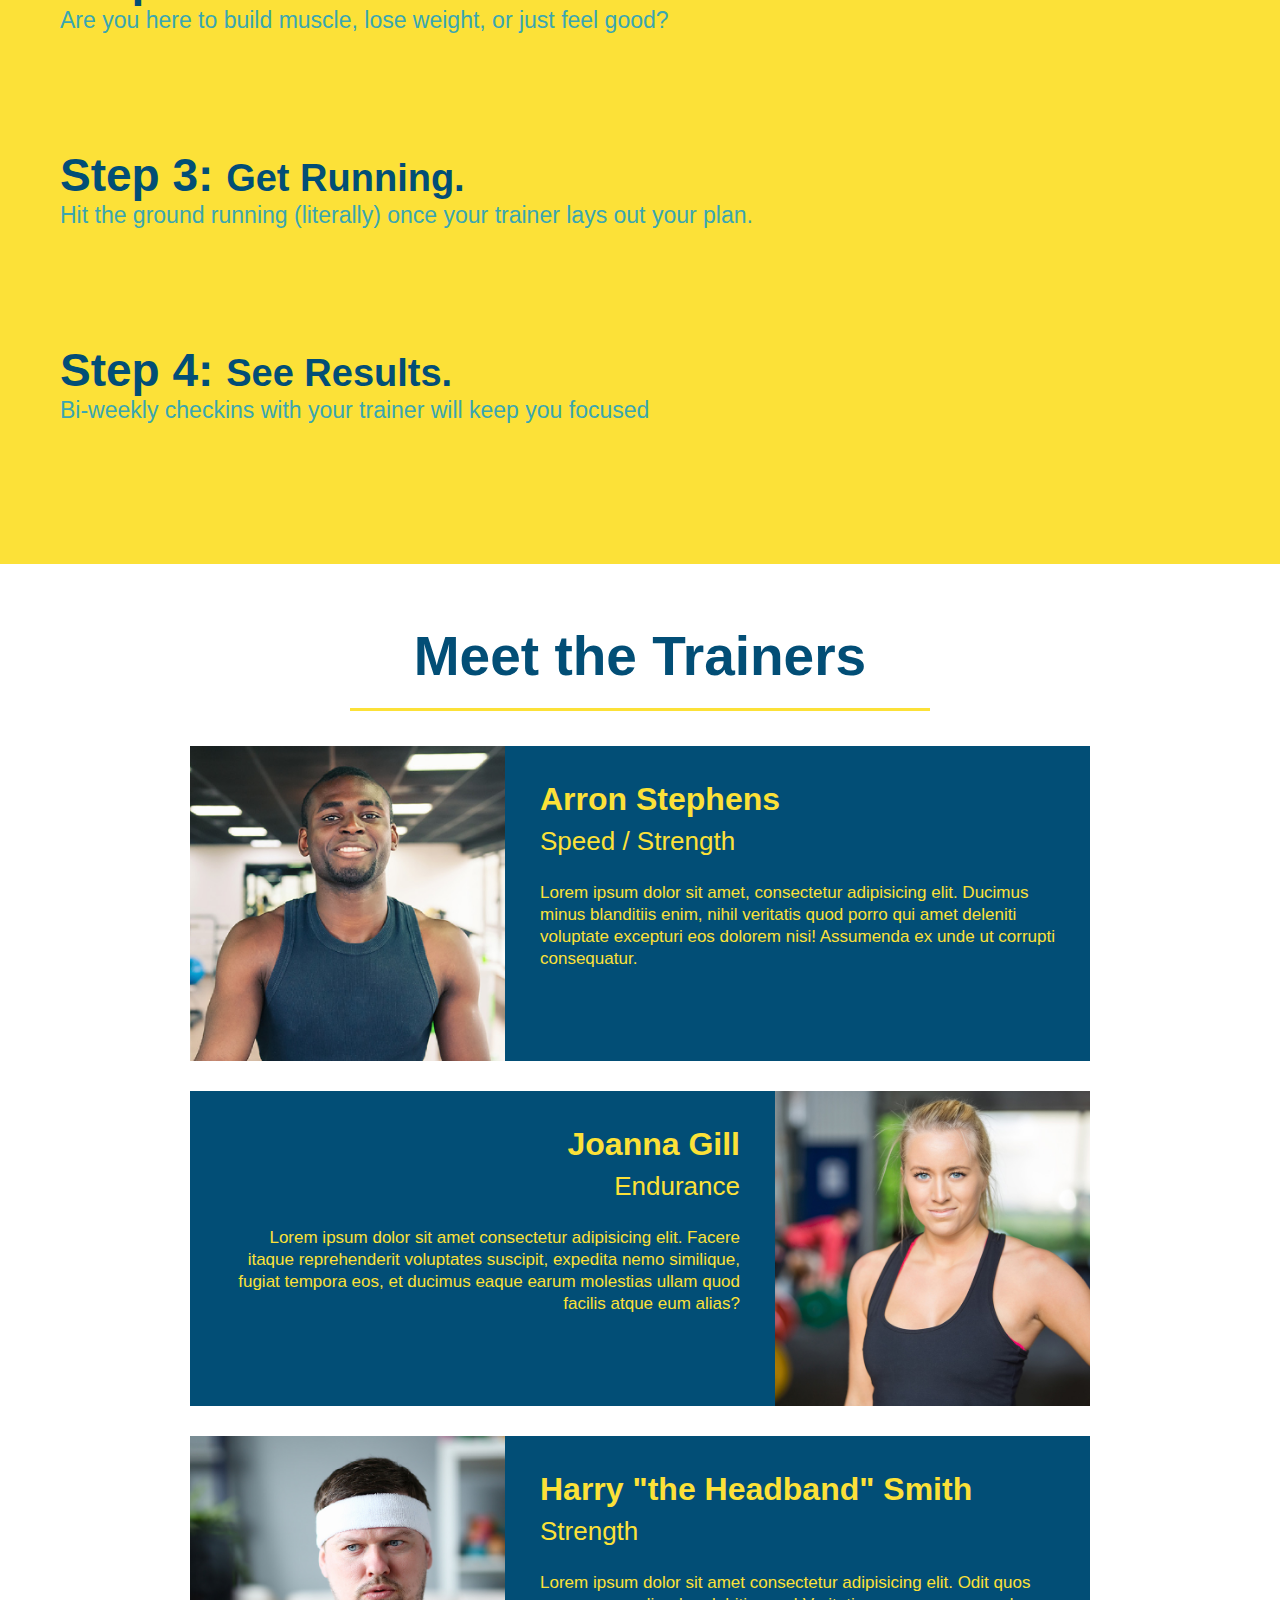
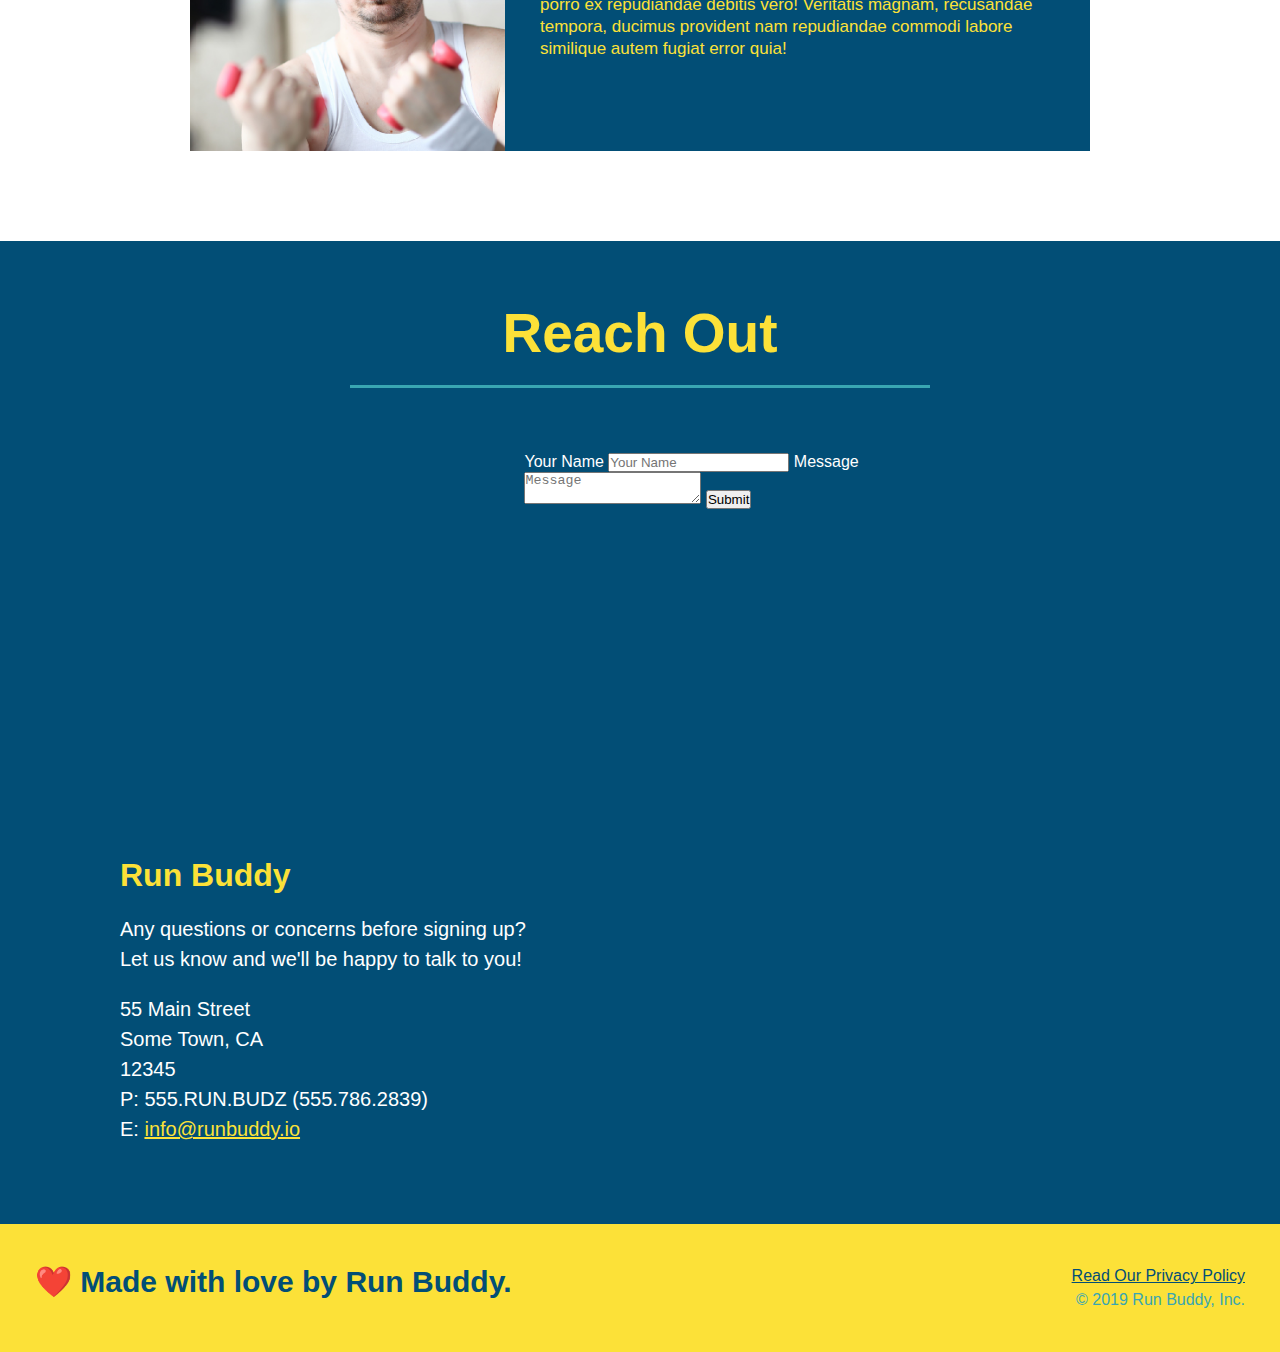
==== commit 2d33fb79: "adjusted css to accomadate screen size for h2 elements" ====
--- a/index.html
+++ b/index.html
@@ -2,52 +2,56 @@
 <!DOCTYPE html>
 <!--What language is this meant to be read in-->
 <html lang="en">
-    <head>
-            <!--Character set 'UTF-8' covers just about everything-->
-            <meta charset="UTF-8" />
-            <!--Referencing CSS-->
-            <link rel="stylesheet" href="./assets/css/style.css" />
-            <!--What shows up on the tab-->
-            <title>Run Buddy</title>
-    </head>
-    <body>
-        <!--navigation-->
-        <header>
-            <h1>
-                <a href="/">RUN BUDDY</a>
-            </h1>
-            <nav>
-                <!--Unordered list element-->
-                <ul>
-                    <!--List item element-->
-                    <li>
-                        <!--Anchor element-->
-                        <a href="#what-we-do">What We Do</a>
-                    </li>
-                    <li>
-                        <a href="#what-you-do">What You Do</a>
-                    </li>
-                    <li>
-                        <a href="#your-trainers">Your Trainers</a>
-                    </li>
-                    <li>
-                        <a href="#reach-out">Reach Out</a>
-                    </li>
-                </ul>
-            </nav>
-        </header>
-
-        <!--hero/jumbotron-->
-        <section class="hero">
-            <div class="hero-cta">
-                <h2>Start Building Habits</h2>
-                <p>
-                    Lorem ipsum dolor sit amet consectetur adipisicing elit. Accusamus consectetur aspernatur, tempora saepe porro vel in dolor cumque quod deleniti a molestias accusantium iste. Accusamus inventore asperiores quisquam sunt temporibus?
-                </p>
-            </div>
-            <div class="hero-form">
-                <h3>Get Started Today!</h3>
-                <p>Fill out this form and one of our trainers will schedule a consult</p>
+
+<head>
+    <!--Character set 'UTF-8' covers just about everything-->
+    <meta charset="UTF-8" />
+    <!--Referencing CSS-->
+    <link rel="stylesheet" href="./assets/css/style.css" />
+    <!--What shows up on the tab-->
+    <title>Run Buddy</title>
+</head>
+
+<body>
+    <!--navigation-->
+    <header>
+        <h1>
+            <a href="/">RUN BUDDY</a>
+        </h1>
+        <nav>
+            <!--Unordered list element-->
+            <ul>
+                <!--List item element-->
+                <li>
+                    <!--Anchor element-->
+                    <a href="#what-we-do">What We Do</a>
+                </li>
+                <li>
+                    <a href="#what-you-do">What You Do</a>
+                </li>
+                <li>
+                    <a href="#your-trainers">Your Trainers</a>
+                </li>
+                <li>
+                    <a href="#reach-out">Reach Out</a>
+                </li>
+            </ul>
+        </nav>
+    </header>
+
+    <!--hero/jumbotron-->
+    <section class="hero">
+        <div class="hero-cta">
+            <h2>Start Building Habits</h2>
+            <p>
+                Lorem ipsum dolor sit amet consectetur adipisicing elit. Accusamus consectetur aspernatur, tempora saepe
+                porro vel in dolor cumque quod deleniti a molestias accusantium iste. Accusamus inventore asperiores
+                quisquam sunt temporibus?
+            </p>
+        </div>
+        <div class="hero-form">
+            <h3>Get Started Today!</h3>
+            <p>Fill out this form and one of our trainers will schedule a consult</p>
             <!--The form-->
             <form>
                 <label for="name">Enter full name:</label>
@@ -73,136 +77,152 @@
                     Get running!
                 </button>
             </form>
-            </div>
-        </section>
-
-        <!--"what we do"-->
-        <section id="what-we-do" class="intro">
+        </div>
+    </section>
+
+    <!--"what we do"-->
+    <section id="what-we-do" class="intro">
+        <div class="flex-row">
             <h2 class="section-title primary-border">What We Do</h2>
+        </div>
+        <div class="flex-row">
             <p>
-                Dummy text
+                Lorem ipsum dolor sit amet consectetur, adipisicing elit. Iure similique libero illo. Laudantium
+                sapiente sed nemo dolor officiis recusandae maxime ad quo pariatur dolorum asperiores eligendi, expedita
+                obcaecati doloribus maiores.
             </p>
-        </section>
-
-        <!--"what you do"-->
-        <section id="what-you-do" class="steps">
+        </div>
+    </section>
+
+    <!--"what you do"-->
+    <section id="what-you-do" class="steps">
+        <div class="flex-row">
             <h3 class="section-title secondary-border">What You Do</h3>
-
-            <div>
-                <img src="./assets/images/step-1.svg" alt="" >
-                <h3>Step 1: <span>Fill Out the Form Above.</span></h3>
-                <p>You're already here, so why not?</p>
-            </div>
-
-            <div>
-                <img src="./assets/images/step-2.svg" alt="" >
-                <h3>Step 2: <span>Consult with One of Our Trainers.</span></h3>
-                <p>Are you here to build muscle, lose weight, or just feel good?</p>
-            </div>
-            
-            <div>
-                <img src="./assets/images/step-3.svg" alt="" >
-                <h3>Step 3: <span>Get Running.</span></h3>
-                <p>Hit the ground running (literally) once your trainer lays out your plan.</p>
-            </div>
-            
-            <div>
-                <img src="./assets/images/step-4.svg" alt="" >
-                <h3>Step 4: <span>See Results.</span></h3>
-                <p>Bi-weekly checkins with your trainer will keep you focused</p>
-            </div>
-
-        </section>
-
-        <!--"meet the trainers"-->
-        <section id="your-trainers" class="trainers">
+        </div>
+        <div>
+            <img src="./assets/images/step-1.svg" alt="">
+            <h3>Step 1: <span>Fill Out the Form Above.</span></h3>
+            <p>You're already here, so why not?</p>
+        </div>
+
+        <div>
+            <img src="./assets/images/step-2.svg" alt="">
+            <h3>Step 2: <span>Consult with One of Our Trainers.</span></h3>
+            <p>Are you here to build muscle, lose weight, or just feel good?</p>
+        </div>
+
+        <div>
+            <img src="./assets/images/step-3.svg" alt="">
+            <h3>Step 3: <span>Get Running.</span></h3>
+            <p>Hit the ground running (literally) once your trainer lays out your plan.</p>
+        </div>
+
+        <div>
+            <img src="./assets/images/step-4.svg" alt="">
+            <h3>Step 4: <span>See Results.</span></h3>
+            <p>Bi-weekly checkins with your trainer will keep you focused</p>
+        </div>
+
+    </section>
+
+    <!--"meet the trainers"-->
+    <section id="your-trainers" class="trainers">
+        <div class="flex-row">
             <h2 class="section-title primary-border">
                 Meet the Trainers
             </h2>
-
-            <!--First trainer bio-->
-            <article class="trainer">
-                <img src="./assets/images/trainer-1.jpg" alt="Arron Stephens in his workout clothes, ready to pump iron">
-                <div class="trainer-bio text-left">
-                    <h3>Arron Stephens</h3>
-                    <h4>Speed / Strength</h4>
-                    <p>
-                        Lorem ipsum dolor sit amet, consectetur adipisicing elit. Ducimus minus blanditiis enim, nihil veritatis quod porro qui amet deleniti voluptate excepturi eos dolorem nisi! Assumenda ex unde ut corrupti consequatur.
-                    </p>
-                </div>
-            </article>
-
-            <!--Second trainer bio-->
-            <article class="trainer">
-                <div class="trainer-bio text-right">
-                    <h3>Joanna Gill</h3>
-                    <h4>Endurance</h4>
-                    <p>
-                        Lorem ipsum dolor sit amet consectetur adipisicing elit. Facere itaque reprehenderit voluptates suscipit, expedita nemo similique, fugiat tempora eos, et ducimus eaque earum molestias ullam quod facilis atque eum alias?
-                    </p>
-                </div>
-                <img src="./assets/images/trainer-2.jpg" alt="Joanna Gill cooling off after a workout">
-            </article>
-
-            <!--Third trainer bio-->
-            <article class="trainer">
-                <img src="./assets/images/trainer-3.jpg" alt="Harry Smith wearing a headband and lifting comically small pink weights">
-                <div class="trainer-bio text-left">
-                    <h3>Harry "the Headband" Smith</h3>
-                    <h4>Strength</h4>
-                    <p>
-                        Lorem ipsum dolor sit amet consectetur adipisicing elit. Odit quos porro ex repudiandae debitis vero! Veritatis magnam, recusandae tempora, ducimus provident nam repudiandae commodi labore similique autem fugiat error quia!
-                    </p>
-                </div>
-            </article>
-        </section>
-
-        <!--"reach out"-->
-        <section id="reach-out" class="contact">
+        </div>
+
+        <!--First trainer bio-->
+        <article class="trainer">
+            <img src="./assets/images/trainer-1.jpg" alt="Arron Stephens in his workout clothes, ready to pump iron">
+            <div class="trainer-bio text-left">
+                <h3>Arron Stephens</h3>
+                <h4>Speed / Strength</h4>
+                <p>
+                    Lorem ipsum dolor sit amet, consectetur adipisicing elit. Ducimus minus blanditiis enim, nihil
+                    veritatis quod porro qui amet deleniti voluptate excepturi eos dolorem nisi! Assumenda ex unde ut
+                    corrupti consequatur.
+                </p>
+            </div>
+        </article>
+
+        <!--Second trainer bio-->
+        <article class="trainer">
+            <div class="trainer-bio text-right">
+                <h3>Joanna Gill</h3>
+                <h4>Endurance</h4>
+                <p>
+                    Lorem ipsum dolor sit amet consectetur adipisicing elit. Facere itaque reprehenderit voluptates
+                    suscipit, expedita nemo similique, fugiat tempora eos, et ducimus eaque earum molestias ullam quod
+                    facilis atque eum alias?
+                </p>
+            </div>
+            <img src="./assets/images/trainer-2.jpg" alt="Joanna Gill cooling off after a workout">
+        </article>
+
+        <!--Third trainer bio-->
+        <article class="trainer">
+            <img src="./assets/images/trainer-3.jpg"
+                alt="Harry Smith wearing a headband and lifting comically small pink weights">
+            <div class="trainer-bio text-left">
+                <h3>Harry "the Headband" Smith</h3>
+                <h4>Strength</h4>
+                <p>
+                    Lorem ipsum dolor sit amet consectetur adipisicing elit. Odit quos porro ex repudiandae debitis
+                    vero! Veritatis magnam, recusandae tempora, ducimus provident nam repudiandae commodi labore
+                    similique autem fugiat error quia!
+                </p>
+            </div>
+        </article>
+    </section>
+
+    <!--"reach out"-->
+    <section id="reach-out" class="contact">
+        <div class="flex-row">
             <h2 class="section-title secondary-border">Reach Out</h2>
-            <div class="contact-info">
-                <iframe src="https://www.google.com/maps/embed?pb=!1m18!1m12!1m3!1d3021.867596108497!2d-111.84429078475665!3d40.76493677932621!2m3!1f0!2f0!3f0!3m2!1i1024!2i768!4f13.1!3m3!1m2!1s0x87525feae84df31b%3A0xdd94fcd0de3a096e!2sThe%20University%20of%20Utah!5e0!3m2!1sen!2sus!4v1642811729851!5m2!1sen!2sus" 
-                width="600" 
-                height="450" 
-                style="border:0;" 
-                allowfullscreen="" 
-                loading="lazy"></iframe>
-                <div class="contact-form">
-                    <form>
-                        <label for="contact-name">Your Name</label>
-                        <input type="text" id="contact-name" placeholder="Your Name">
-
-                        <label for="contact-message">Message</label>
-                        <textarea id="contact-message" placeholder="Message"></textarea>
-
-                        <button type="submit">Submit</button>
-                    </form>
-                </div>
-                <div>
-                    <h3>Run Buddy</h3>
-                    <p>
-                        Any questions or concerns before signing up?
-                        <br>
-                        Let us know and we'll be happy to talk to you!
-                    </p>
-                    <address>
-                        55 Main Street<br>
-                        Some Town, CA<br>
-                        12345<br>
-                        P: 555.RUN.BUDZ (555.786.2839)<br>
-                        E: <a href="mailto:info@runbuddy.io">info@runbuddy.io</a>
-                    </address>
-                </div>
-            </div>
-        </section>
-
-        <!--footer-->
-        <footer>
-            <h2>❤️ Made with love by Run Buddy.</h2>
+        </div>
+        <div class="contact-info">
+            <iframe
+                src="https://www.google.com/maps/embed?pb=!1m18!1m12!1m3!1d3021.867596108497!2d-111.84429078475665!3d40.76493677932621!2m3!1f0!2f0!3f0!3m2!1i1024!2i768!4f13.1!3m3!1m2!1s0x87525feae84df31b%3A0xdd94fcd0de3a096e!2sThe%20University%20of%20Utah!5e0!3m2!1sen!2sus!4v1642811729851!5m2!1sen!2sus"
+                width="600" height="450" style="border:0;" allowfullscreen="" loading="lazy"></iframe>
+            <div class="contact-form">
+                <form>
+                    <label for="contact-name">Your Name</label>
+                    <input type="text" id="contact-name" placeholder="Your Name">
+
+                    <label for="contact-message">Message</label>
+                    <textarea id="contact-message" placeholder="Message"></textarea>
+
+                    <button type="submit">Submit</button>
+                </form>
+            </div>
             <div>
-                <a href="./privacy-policy.html">Read Our Privacy Policy</a><br/>
-                &copy; 2019 Run Buddy, Inc.
-            </div>
-        </footer>
-    </body>
+                <h3>Run Buddy</h3>
+                <p>
+                    Any questions or concerns before signing up?
+                    <br>
+                    Let us know and we'll be happy to talk to you!
+                </p>
+                <address>
+                    55 Main Street<br>
+                    Some Town, CA<br>
+                    12345<br>
+                    P: 555.RUN.BUDZ (555.786.2839)<br>
+                    E: <a href="mailto:info@runbuddy.io">info@runbuddy.io</a>
+                </address>
+            </div>
+        </div>
+    </section>
+
+    <!--footer-->
+    <footer>
+        <h2>❤️ Made with love by Run Buddy.</h2>
+        <div>
+            <a href="./privacy-policy.html">Read Our Privacy Policy</a><br />
+            &copy; 2019 Run Buddy, Inc.
+        </div>
+    </footer>
+</body>
+
 </html>--- a/assets/css/style.css
+++ b/assets/css/style.css
@@ -18,6 +18,14 @@
 header {
     padding: 20px 35px;
     background-color: #39a6b2;
+    display: flex;
+    justify-content: space-between;
+    flex-wrap: wrap;
+}
+
+header a {
+    text-decoration: none;
+    color: #fce138;
 }
 
 header h1 {
@@ -27,33 +35,22 @@
     margin: 0;
 }
 
-header a {
-    text-decoration: none;
-    color: #fce138;
-}
-
 header nav {
-    float: right;
     margin: 7px 0;
 }
 
-/* override <li> to make horizontal inline */
-header nav ul li {
-    display: inline;
+header nav ul {
+    display: flex;
+    flex-wrap: wrap;
+    justify-content: space-between;
+    align-items: center;
+    list-style: none;
 }
 
 header nav ul li a {
     margin: 0 30px;
     font-weight: lighter;
-    font-size: 22px;
-}
-
-header h1 {
-    font-weight: bold;
-    font-size: 36px;
-    color: #fce138;
-    margin: 0;
-    display: inline;
+    font-size: 1.55vw;
 }
 
 /* Apply styles to <footer> */
@@ -61,17 +58,18 @@
     background: #fce138;
     width: 100%;
     padding: 40px 35px;
+    display: flex;
+    justify-content: space-between;
+    flex-wrap: wrap;
 }
 
 footer h2 {
-    display: inline;
     color: #024e76;
     font-size: 30px;
     margin: 0;
 }
 
 footer div {
-    float: right;
     line-height: 1.5;
     text-align: right;
 }
@@ -88,10 +86,27 @@
 /* Hero style */
 .hero {
     background-image: url("../images/hero-bg.jpg");
-    height: 600px;
     background-size: cover;
     background-position: center;
-    position: relative;
+    display: flex;
+    justify-content: center;
+    flex-wrap: wrap;
+}
+
+/* Hero CTA */
+.hero-cta {
+    width: 35%;
+    text-align: right;
+    margin: 3.5%;
+    color: #fff;
+    font-size: 18px;
+    line-height: 1.3;
+}
+
+.hero-cta h2 {
+    font-style: italic;
+    font-size: 55px;
+    color: #fce138;
 }
 
 /* Hero form */
@@ -99,11 +114,9 @@
     border: 3px solid #024e76;
     background-color: #fce138;
     padding: 20px;
-    width: 500px;
-    color: #024e76;
-    position: absolute;
-    bottom: 120px;
-    right: 140px;
+    color: #024e76;
+    width: 40%;
+    margin: 3.5%;
 }
 
 .hero-form h3 {
@@ -141,10 +154,11 @@
 .section-title {
     font-size: 55px;
     color: #024e76;
-    margin-bottom: 35px;
-    padding: 0 100px 20px 100px;
-    display: inline-block;
     border-bottom: 3px solid;
+    padding-bottom: 20px;
+    text-align: center;
+    margin: 0 auto 35px auto;
+    width: 50%;
 }
   
 .primary-border {
@@ -164,21 +178,17 @@
 }
 
 /* What we do section */
-.intro {
-    text-align: center;
-}
-
 .intro p {
     line-height: 1.7;
     color: #39a6b2;
     width: 80%;
     font-size: 20px;
     margin: 0 auto;
+    text-align: center;
 }
 
 /* What you do section */
 .steps {
-    text-align: center;
     background: #fce138;
 }
 
@@ -208,7 +218,6 @@
 
 /* Meet the trainers section */
 .trainers {
-    text-align: center;
 }
 
 .trainer {
@@ -248,7 +257,6 @@
 
 /* Reach out section */
 .contact {
-    text-align: center;
     background: #024e76;
 }
 
@@ -284,4 +292,9 @@
 
 .contact-info a {
     color: #fce238;
+}
+
+/* General flex row */
+.flex-row {
+    display: flex;
 }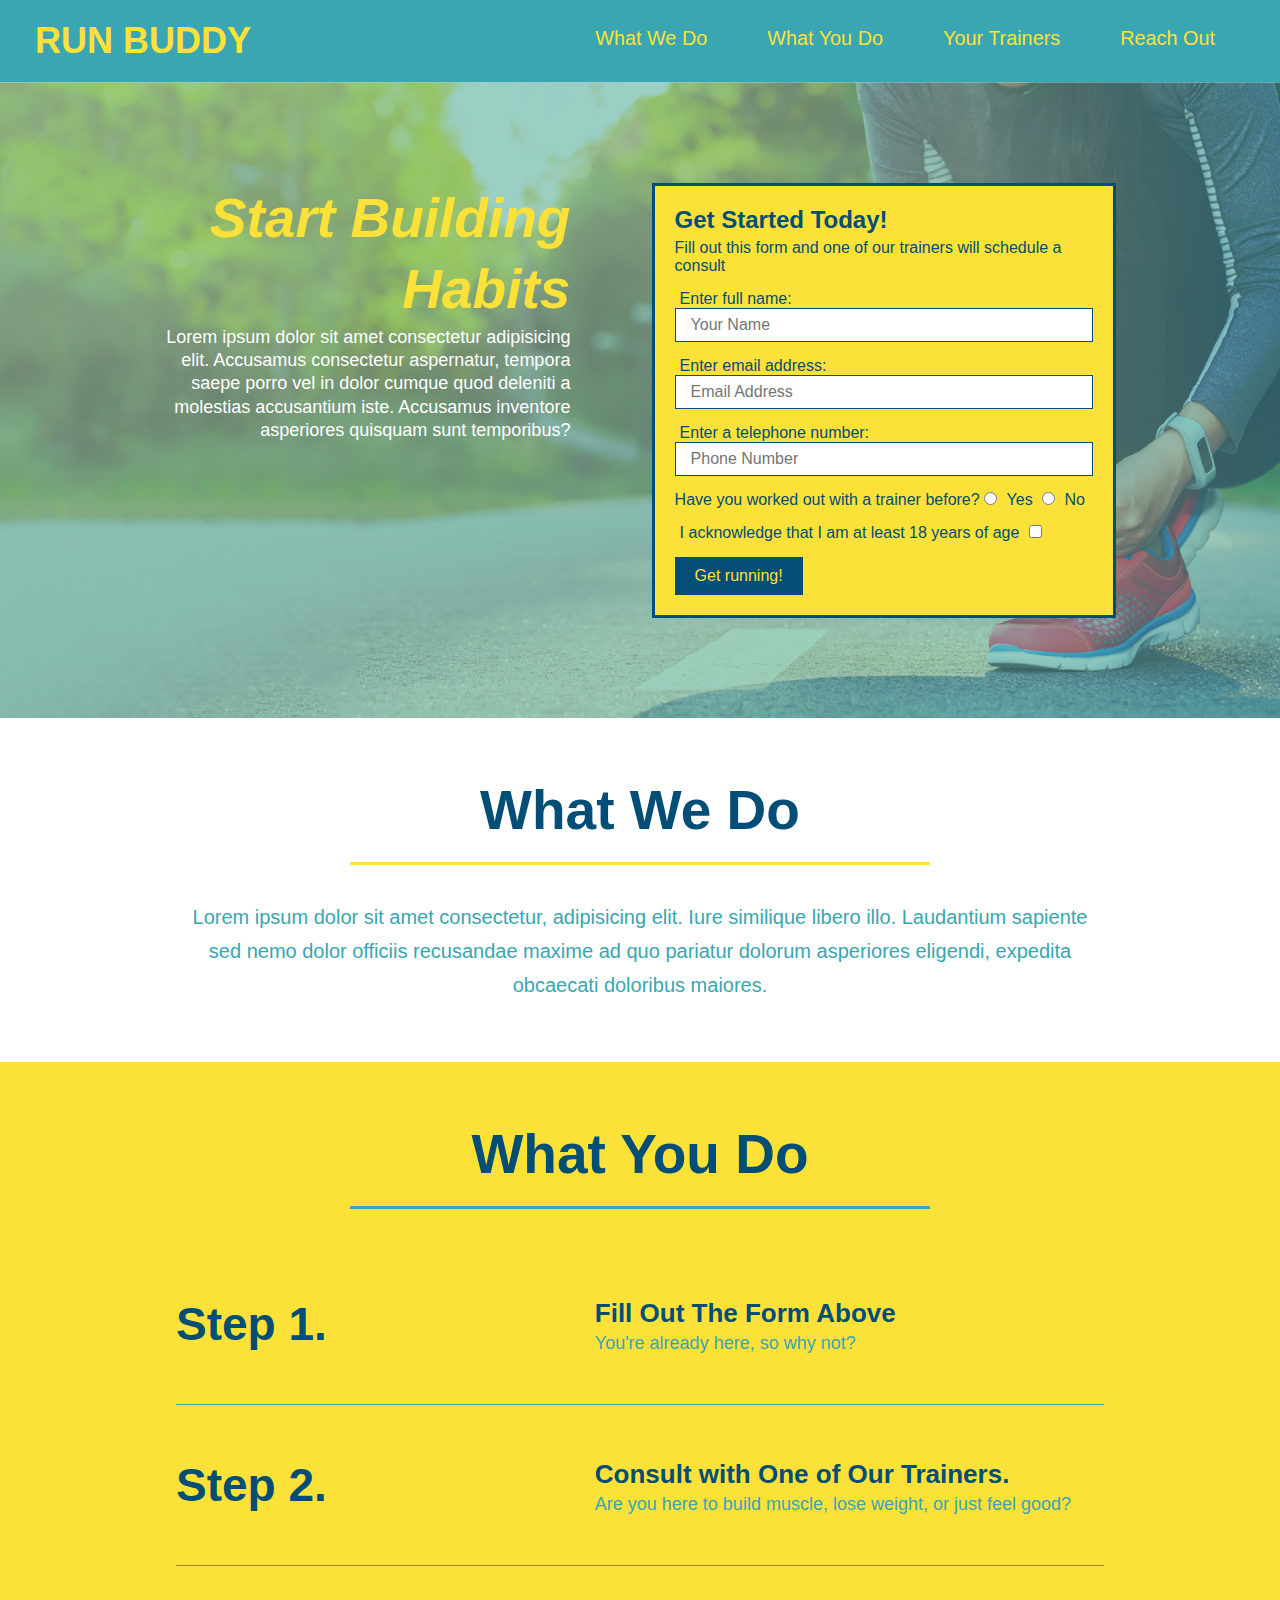
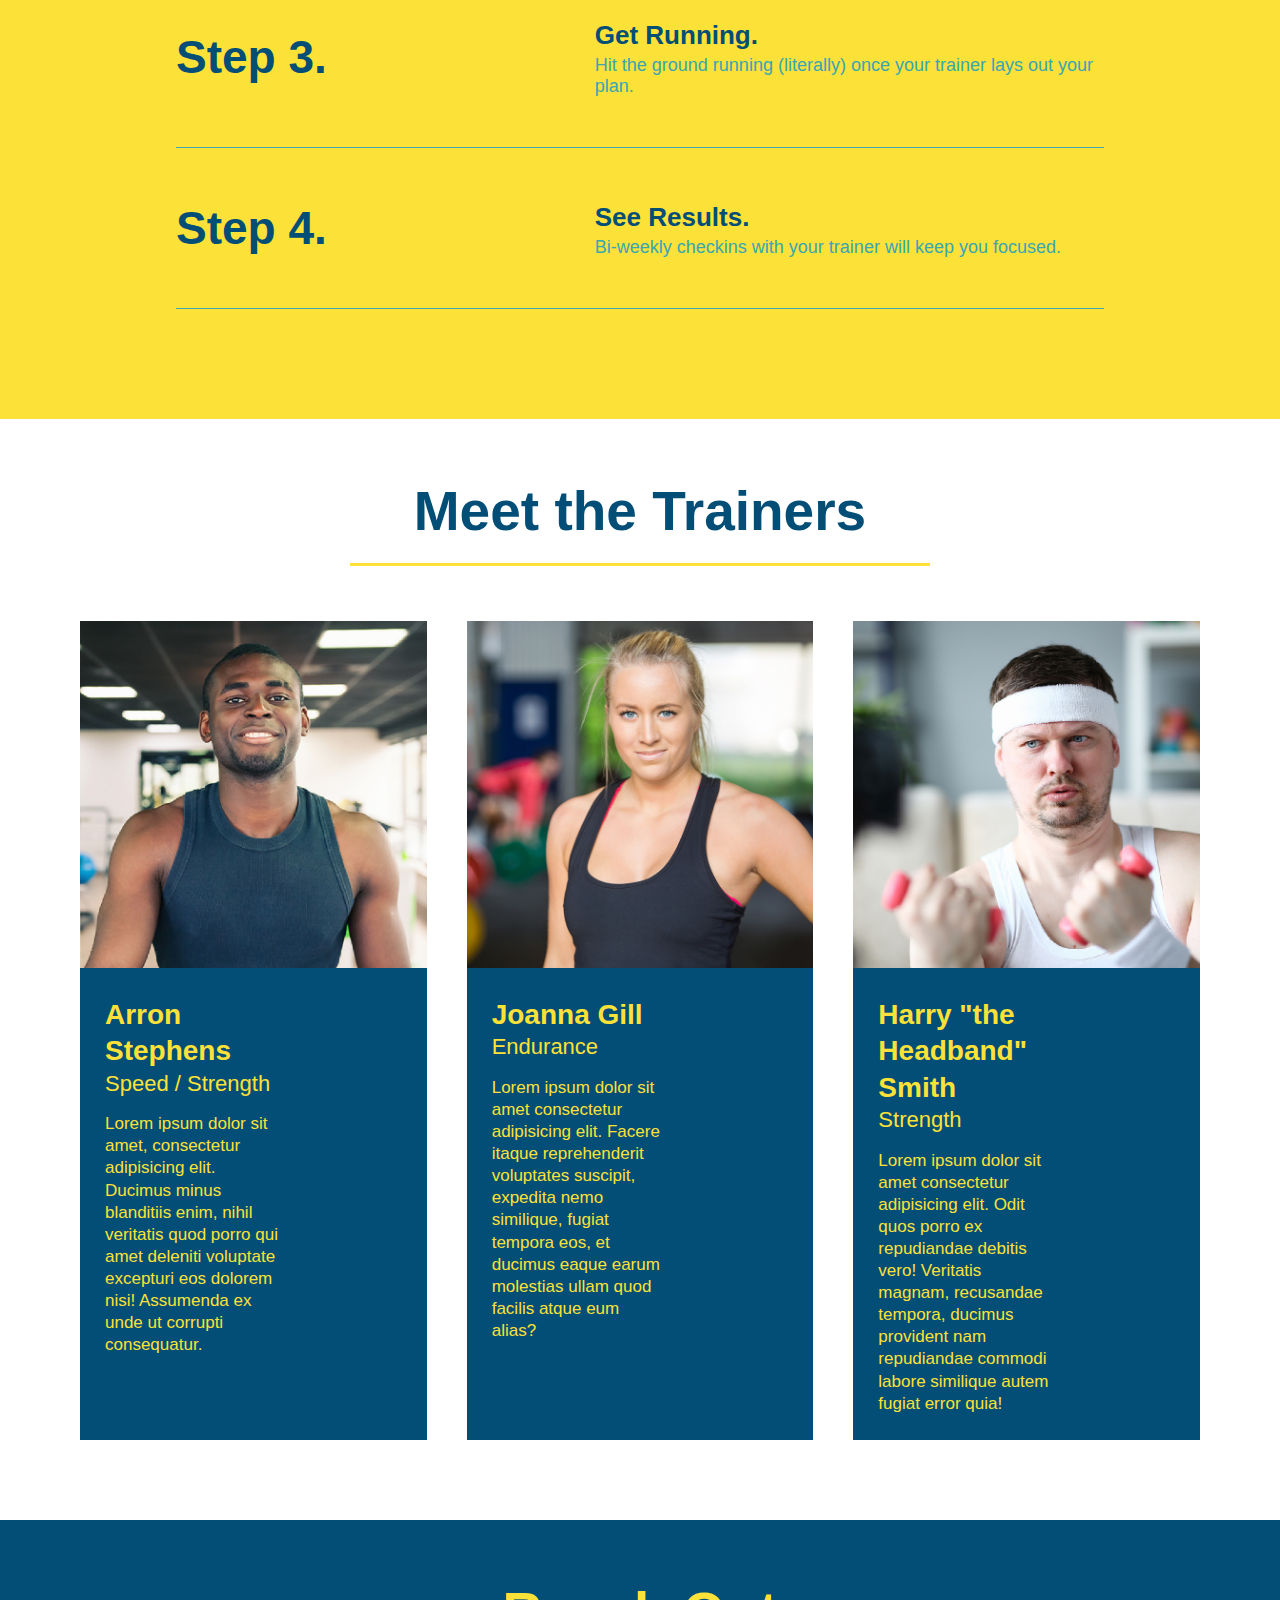
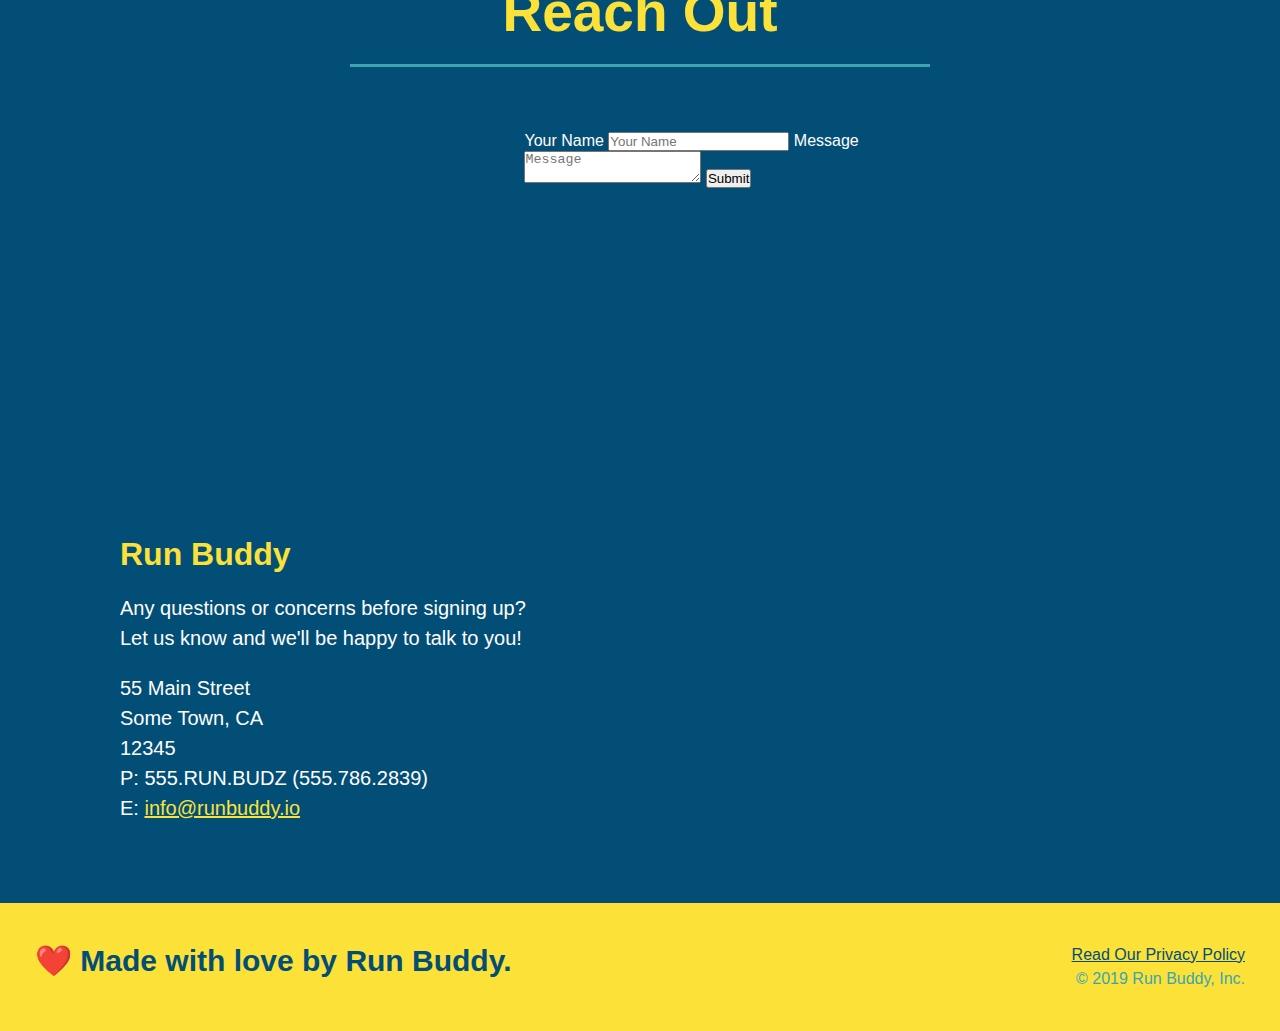
==== commit 9e7fabca: "add flexbox to the trainers" ====
--- a/index.html
+++ b/index.html
@@ -99,46 +99,75 @@
         <div class="flex-row">
             <h3 class="section-title secondary-border">What You Do</h3>
         </div>
-        <div>
-            <img src="./assets/images/step-1.svg" alt="">
-            <h3>Step 1: <span>Fill Out the Form Above.</span></h3>
-            <p>You're already here, so why not?</p>
-        </div>
-
-        <div>
-            <img src="./assets/images/step-2.svg" alt="">
-            <h3>Step 2: <span>Consult with One of Our Trainers.</span></h3>
-            <p>Are you here to build muscle, lose weight, or just feel good?</p>
-        </div>
-
-        <div>
-            <img src="./assets/images/step-3.svg" alt="">
-            <h3>Step 3: <span>Get Running.</span></h3>
-            <p>Hit the ground running (literally) once your trainer lays out your plan.</p>
-        </div>
-
-        <div>
-            <img src="./assets/images/step-4.svg" alt="">
-            <h3>Step 4: <span>See Results.</span></h3>
-            <p>Bi-weekly checkins with your trainer will keep you focused</p>
+        <div class="step">
+            <h3>Step 1.</h3>
+            <div class="step-info">
+                <div class="step-img">
+                    <img src="./assets/images/step-1.svg" alt="">
+                </div>
+                <div class="step-text">
+                    <h4>Fill Out The Form Above</h4>
+                    <p>You're already here, so why not?</p>
+                </div>
+            </div>
+        </div>
+
+        <div class="step">
+            <h3>Step 2.</h3>
+            <div class="step-info">
+                <div class="step-img">
+                    <img src="./assets/images/step-2.svg" alt="">
+                </div>
+                <div class="step-text">
+                    <h4>Consult with One of Our Trainers.</h4>
+                    <p>Are you here to build muscle, lose weight, or just feel good?</p>
+                </div>
+            </div>
+        </div>
+
+        <div class="step">
+            <h3>Step 3.</h3>
+            <div class="step-info">
+                <div class="step-img">
+                    <img src="./assets/images/step-3.svg" alt="">
+                </div>
+                <div class="step-text">
+                    <h4>Get Running.</h4>
+                    <p>Hit the ground running (literally) once your trainer lays out your plan.</p>
+                </div>
+            </div>
+        </div>
+
+        <div class="step">
+            <h3>Step 4.</h3>
+            <div class="step-info">
+                <div class="step-img">
+                    <img src="./assets/images/step-4.svg" alt="">
+                </div>
+                <div class="step-text">
+                    <h4>See Results.</h4>
+                    <p>Bi-weekly checkins with your trainer will keep you focused.</p>
+                </div>
+            </div>
         </div>
 
     </section>
 
     <!--"meet the trainers"-->
-    <section id="your-trainers" class="trainers">
+    <section id="your-trainers">
         <div class="flex-row">
             <h2 class="section-title primary-border">
                 Meet the Trainers
             </h2>
         </div>
 
+        <div class="trainers">
         <!--First trainer bio-->
         <article class="trainer">
             <img src="./assets/images/trainer-1.jpg" alt="Arron Stephens in his workout clothes, ready to pump iron">
-            <div class="trainer-bio text-left">
-                <h3>Arron Stephens</h3>
-                <h4>Speed / Strength</h4>
+            <div class="trainer-bio">
+                <h3 class="trainer-name">Arron Stephens</h3>
+                <h4 class="trainer-role">Speed / Strength</h4>
                 <p>
                     Lorem ipsum dolor sit amet, consectetur adipisicing elit. Ducimus minus blanditiis enim, nihil
                     veritatis quod porro qui amet deleniti voluptate excepturi eos dolorem nisi! Assumenda ex unde ut
@@ -149,25 +178,25 @@
 
         <!--Second trainer bio-->
         <article class="trainer">
-            <div class="trainer-bio text-right">
-                <h3>Joanna Gill</h3>
-                <h4>Endurance</h4>
+            <img src="./assets/images/trainer-2.jpg" alt="Joanna Gill cooling off after a workout">
+            <div class="trainer-bio">
+                <h3 class="trainer-name">Joanna Gill</h3>
+                <h4 class="trainer-role">Endurance</h4>
                 <p>
                     Lorem ipsum dolor sit amet consectetur adipisicing elit. Facere itaque reprehenderit voluptates
                     suscipit, expedita nemo similique, fugiat tempora eos, et ducimus eaque earum molestias ullam quod
                     facilis atque eum alias?
                 </p>
             </div>
-            <img src="./assets/images/trainer-2.jpg" alt="Joanna Gill cooling off after a workout">
         </article>
 
         <!--Third trainer bio-->
         <article class="trainer">
             <img src="./assets/images/trainer-3.jpg"
                 alt="Harry Smith wearing a headband and lifting comically small pink weights">
-            <div class="trainer-bio text-left">
-                <h3>Harry "the Headband" Smith</h3>
-                <h4>Strength</h4>
+            <div class="trainer-bio">
+                <h3 class="trainer-name">Harry "the Headband" Smith</h3>
+                <h4 class="trainer-role">Strength</h4>
                 <p>
                     Lorem ipsum dolor sit amet consectetur adipisicing elit. Odit quos porro ex repudiandae debitis
                     vero! Veritatis magnam, recusandae tempora, ducimus provident nam repudiandae commodi labore
@@ -175,6 +204,7 @@
                 </p>
             </div>
         </article>
+        </div>
     </section>
 
     <!--"reach out"-->
--- a/assets/css/style.css
+++ b/assets/css/style.css
@@ -192,67 +192,91 @@
     background: #fce138;
 }
 
-.steps div {
-    margin-bottom: 80px;
-}
-
-.steps img {
-    width: 15%;
-    margin: 10px 0;
-}
-
-.steps h3 {
+.step {
+    margin: 50px auto;
+    padding-bottom: 50px;
+    width: 80%;
+    border-bottom: 1px solid #39a6b2;
+    display: flex;
+    flex-wrap: wrap;
+    align-items: center;
+    justify-content: space-between;
+}
+
+.step h3 {
     color: #024e76;
     font-size: 46px;
-    margin-top: 10px;
-}
-
-.steps p {
+    flex: 1 30%;
+}
+
+.step-info {
+    flex: 2 70%;
+    display: flex;
+    flex-wrap: wrap;
+    align-items: center;
+}
+
+.step-img {
+    flex: 1 12%;
+    margin-right: 20px;
+}
+
+.step-img img {
+    max-width: 100%;
+}
+
+.step-text {
+    flex: 12;
+}
+
+.step-text h4 {
+    font-size: 26px;
+    line-height: 1.5;
+    color: #024e76;
+}
+
+.step-text p {
     color: #39a6b2;
-    font-size: 23px;
-}
-
-.steps span {
-    font-size: 38px;
+    font-size: 18px;
 }
 
 /* Meet the trainers section */
 .trainers {
-}
-
+    width: 100%;
+    margin: 0 auto;
+    display: flex;
+    flex-wrap: wrap;
+    justify-content: space-around;
+}
 .trainer {
-    width: 900px;
-    margin: 0 auto 30px auto;
+    margin: 20px;
     background: #024e76;
     color: #fce138;
-    overflow: auto;
+    flex: 1;
 }
 
 .trainer img {
-    width: 35%;
-    float: left;
+    width: 100%;
 }
 
 .trainer-bio {
-    padding: 35px;
-    float: left;
+    padding: 25px;
     width: 65%;
+    line-height: 1.3;
 }
 
 .trainer-bio h3 {
-    font-size: 32px;
-    margin-bottom: 8px;
+    font-size: 28px;
 }
 
 .trainer-bio h4 {
     font-weight: lighter;
-    font-size: 26px;
-    margin-bottom: 25px;
+    font-size: 22px;
+    margin-bottom: 15px;
 }
 
 .trainer-bio p {
     font-size: 17px;
-    line-height: 1.3;
 }
 
 /* Reach out section */
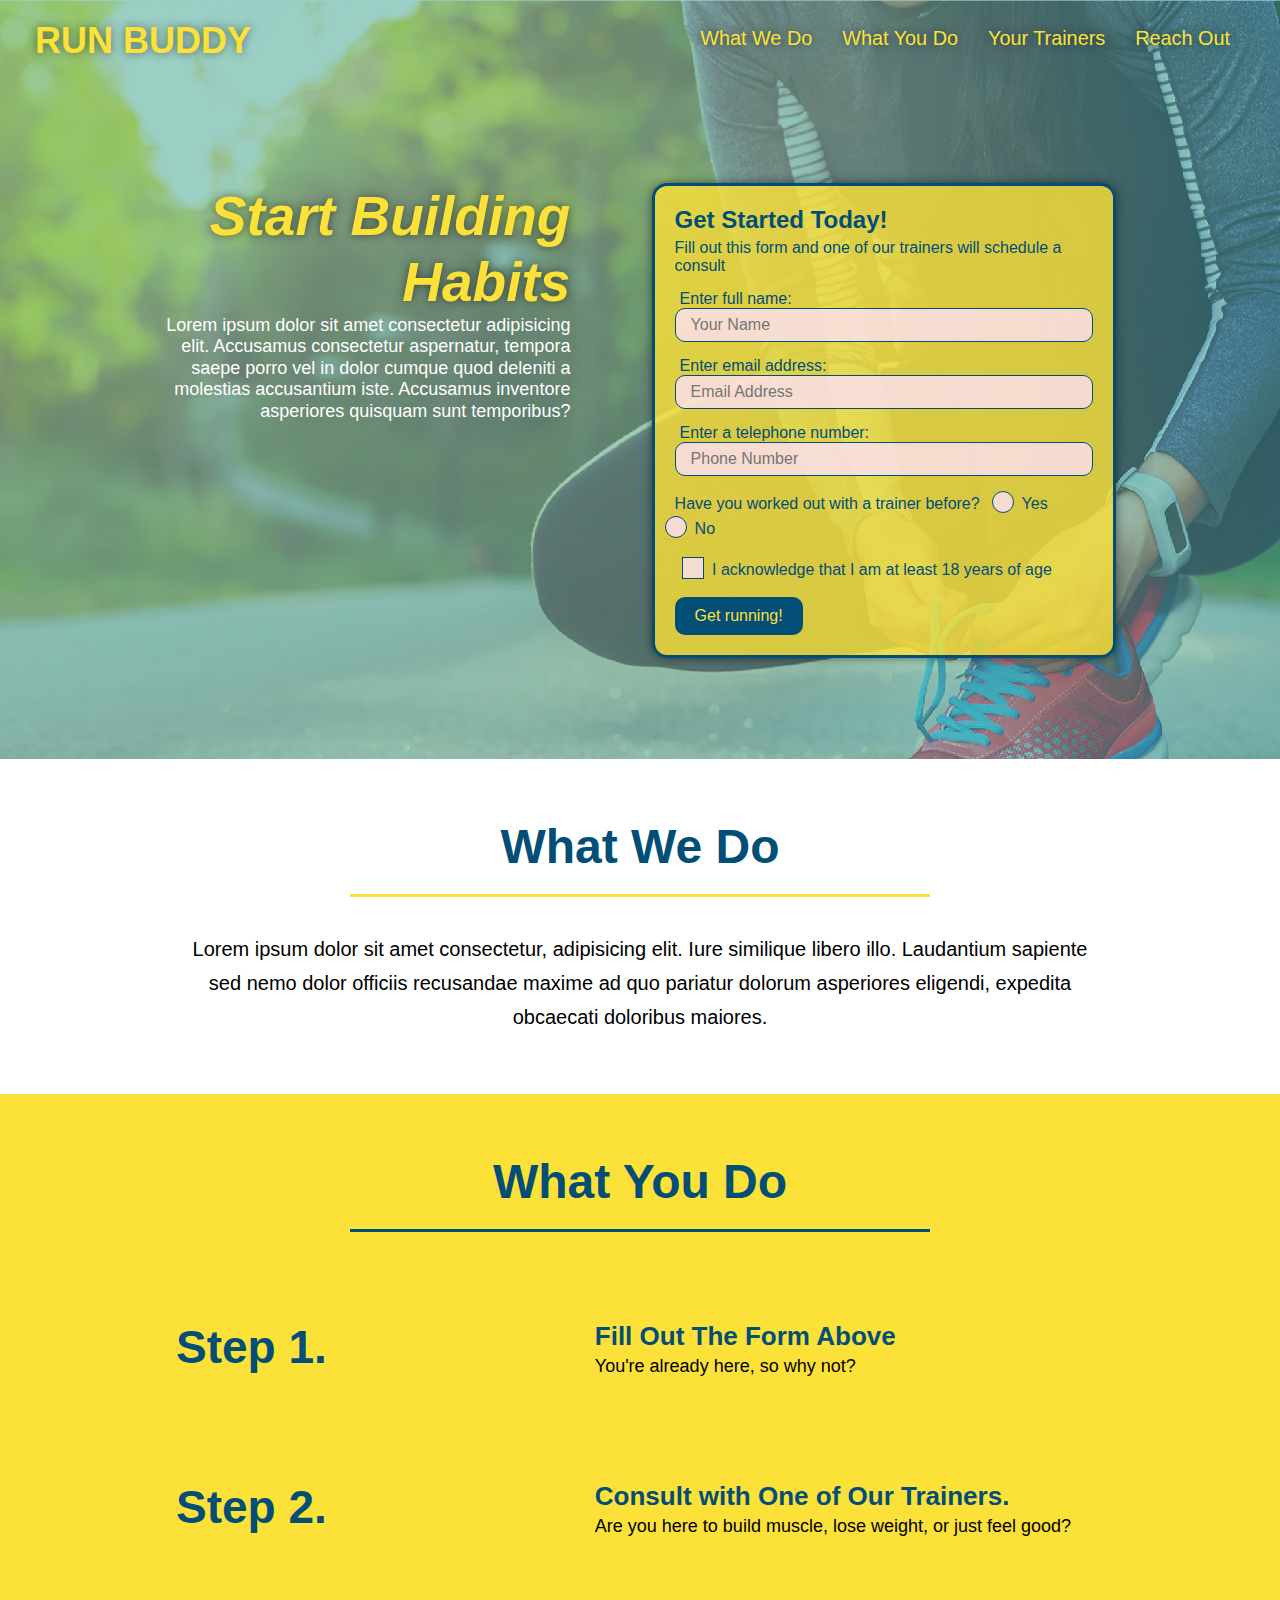
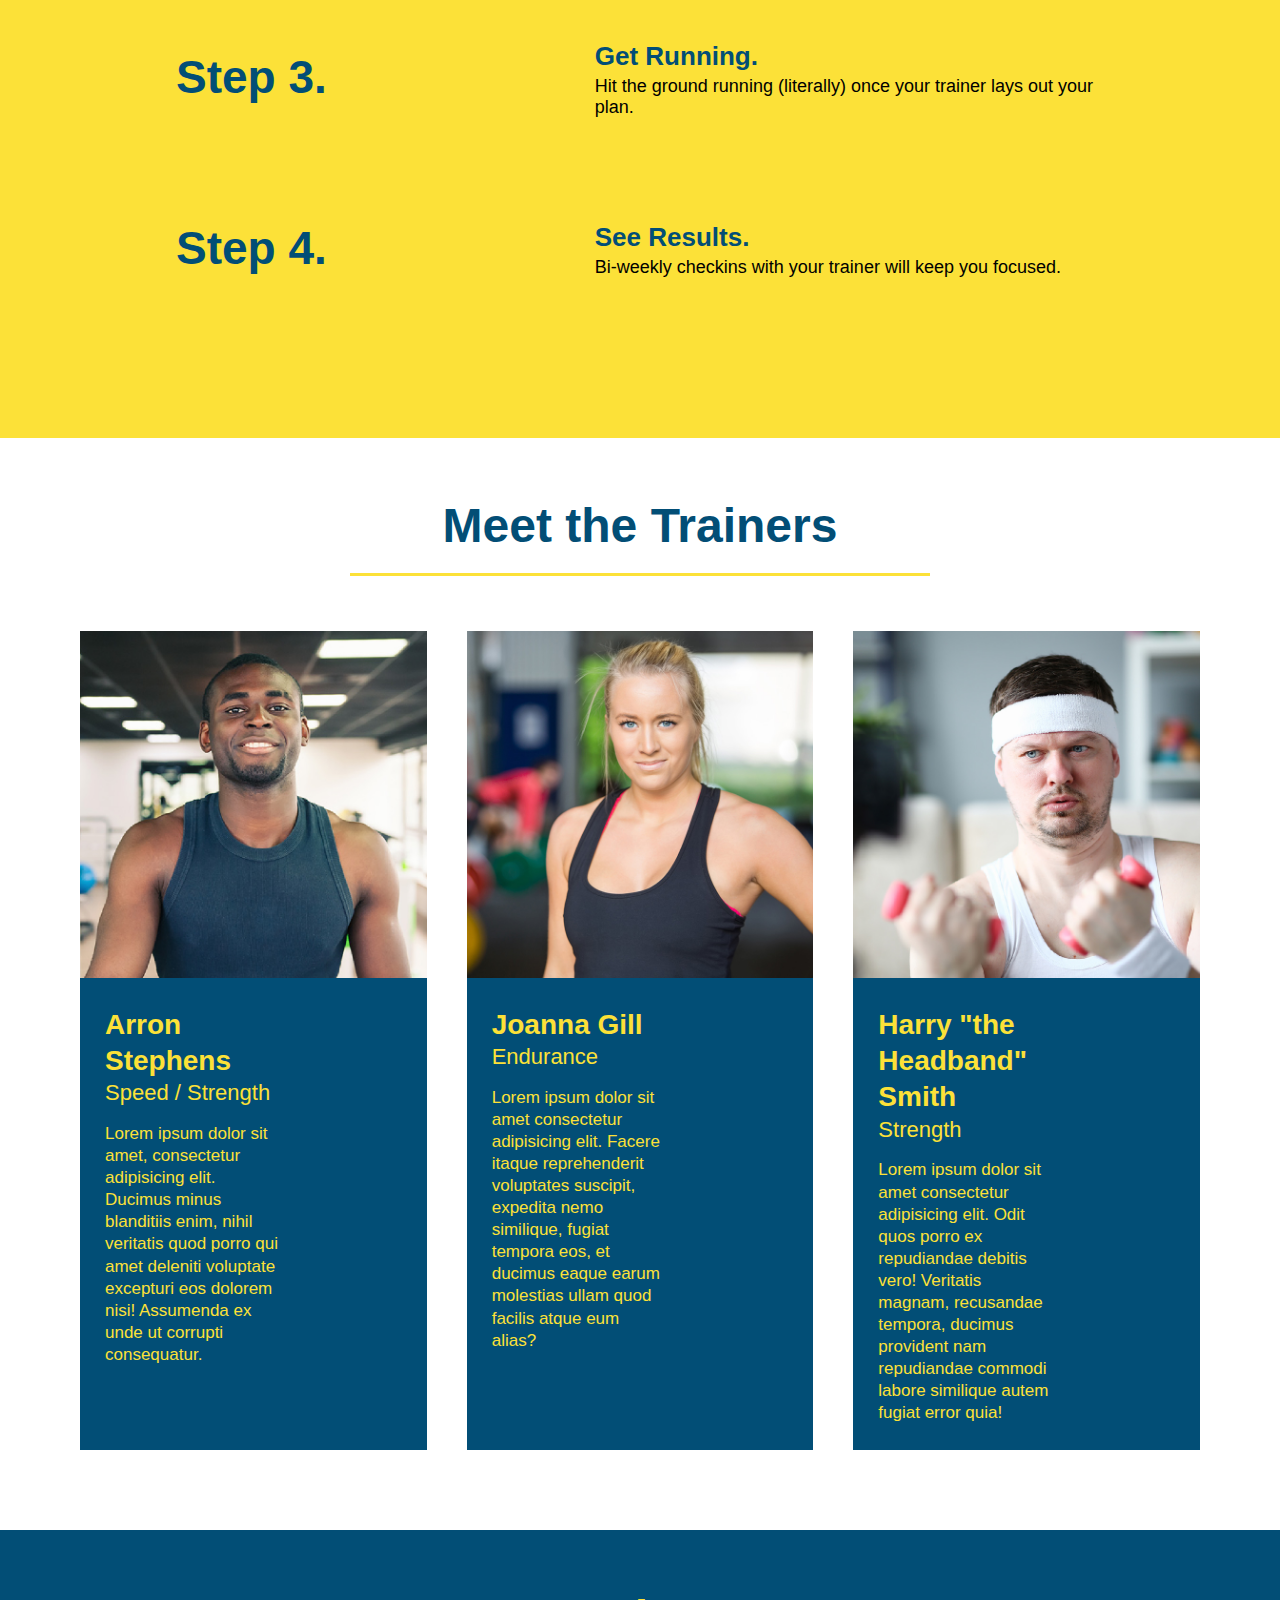
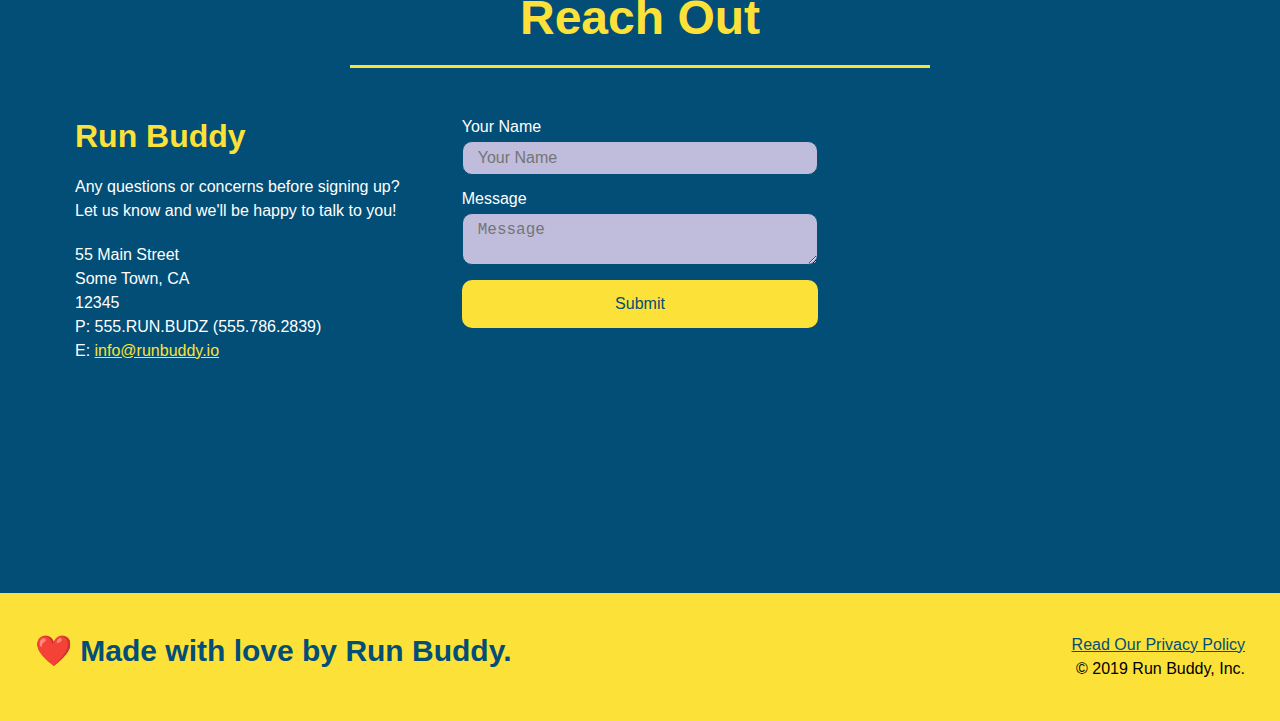
==== commit ebf46cff: "final css touches" ====
--- a/index.html
+++ b/index.html
@@ -6,6 +6,8 @@
 <head>
     <!--Character set 'UTF-8' covers just about everything-->
     <meta charset="UTF-8" />
+    <!--meta for media inquery-->
+    <meta name="viewport" content="width=device-width, initial-scale=1.0">
     <!--Referencing CSS-->
     <link rel="stylesheet" href="./assets/css/style.css" />
     <!--What shows up on the tab-->
@@ -62,16 +64,22 @@
                 <input type="tel" placeholder="Phone Number" name="phone" id="phone" class="form-input" />
                 <p>
                     Have you worked out with a trainer before?
-                    <input type="radio" name="trainer-confirm" id="trainer-yes" />
-                    <label for="trainer-yes">Yes</label>
-                    <input type="radio" name="trainer-confirm" id="trainer-no" />
-                    <label for="trainer-no">No</label>
+                    <span class="radio-wrapper">
+                        <input type="radio" name="trainer-confirm" id="trainer-yes" />
+                        <label for="trainer-yes">Yes</label>
+                    </span>
+                    <span class="radio-wrapper">
+                        <input type="radio" name="trainer-confirm" id="trainer-no" />
+                        <label for="trainer-no">No</label>
+                    </span>
                 </p>
                 <p>
-                    <label for="checkbox">
-                        I acknowledge that I am at least 18 years of age
-                    </label>
-                    <input type="checkbox" name="age-confirm" id="checkbox" />
+                    <span class="checkbox-wrapper">
+                        <input type="checkbox" name="age-confirm" id="checkbox" />
+                        <label for="checkbox">
+                            I acknowledge that I am at least 18 years of age
+                        </label>
+                    </span>
                 </p>
                 <button type="submit">
                     Get running!
@@ -162,48 +170,51 @@
         </div>
 
         <div class="trainers">
-        <!--First trainer bio-->
-        <article class="trainer">
-            <img src="./assets/images/trainer-1.jpg" alt="Arron Stephens in his workout clothes, ready to pump iron">
-            <div class="trainer-bio">
-                <h3 class="trainer-name">Arron Stephens</h3>
-                <h4 class="trainer-role">Speed / Strength</h4>
-                <p>
-                    Lorem ipsum dolor sit amet, consectetur adipisicing elit. Ducimus minus blanditiis enim, nihil
-                    veritatis quod porro qui amet deleniti voluptate excepturi eos dolorem nisi! Assumenda ex unde ut
-                    corrupti consequatur.
-                </p>
-            </div>
-        </article>
-
-        <!--Second trainer bio-->
-        <article class="trainer">
-            <img src="./assets/images/trainer-2.jpg" alt="Joanna Gill cooling off after a workout">
-            <div class="trainer-bio">
-                <h3 class="trainer-name">Joanna Gill</h3>
-                <h4 class="trainer-role">Endurance</h4>
-                <p>
-                    Lorem ipsum dolor sit amet consectetur adipisicing elit. Facere itaque reprehenderit voluptates
-                    suscipit, expedita nemo similique, fugiat tempora eos, et ducimus eaque earum molestias ullam quod
-                    facilis atque eum alias?
-                </p>
-            </div>
-        </article>
-
-        <!--Third trainer bio-->
-        <article class="trainer">
-            <img src="./assets/images/trainer-3.jpg"
-                alt="Harry Smith wearing a headband and lifting comically small pink weights">
-            <div class="trainer-bio">
-                <h3 class="trainer-name">Harry "the Headband" Smith</h3>
-                <h4 class="trainer-role">Strength</h4>
-                <p>
-                    Lorem ipsum dolor sit amet consectetur adipisicing elit. Odit quos porro ex repudiandae debitis
-                    vero! Veritatis magnam, recusandae tempora, ducimus provident nam repudiandae commodi labore
-                    similique autem fugiat error quia!
-                </p>
-            </div>
-        </article>
+            <!--First trainer bio-->
+            <article class="trainer">
+                <img src="./assets/images/trainer-1.jpg"
+                    alt="Arron Stephens in his workout clothes, ready to pump iron">
+                <div class="trainer-bio">
+                    <h3 class="trainer-name">Arron Stephens</h3>
+                    <h4 class="trainer-role">Speed / Strength</h4>
+                    <p>
+                        Lorem ipsum dolor sit amet, consectetur adipisicing elit. Ducimus minus blanditiis enim, nihil
+                        veritatis quod porro qui amet deleniti voluptate excepturi eos dolorem nisi! Assumenda ex unde
+                        ut
+                        corrupti consequatur.
+                    </p>
+                </div>
+            </article>
+
+            <!--Second trainer bio-->
+            <article class="trainer">
+                <img src="./assets/images/trainer-2.jpg" alt="Joanna Gill cooling off after a workout">
+                <div class="trainer-bio">
+                    <h3 class="trainer-name">Joanna Gill</h3>
+                    <h4 class="trainer-role">Endurance</h4>
+                    <p>
+                        Lorem ipsum dolor sit amet consectetur adipisicing elit. Facere itaque reprehenderit voluptates
+                        suscipit, expedita nemo similique, fugiat tempora eos, et ducimus eaque earum molestias ullam
+                        quod
+                        facilis atque eum alias?
+                    </p>
+                </div>
+            </article>
+
+            <!--Third trainer bio-->
+            <article class="trainer">
+                <img src="./assets/images/trainer-3.jpg"
+                    alt="Harry Smith wearing a headband and lifting comically small pink weights">
+                <div class="trainer-bio">
+                    <h3 class="trainer-name">Harry "the Headband" Smith</h3>
+                    <h4 class="trainer-role">Strength</h4>
+                    <p>
+                        Lorem ipsum dolor sit amet consectetur adipisicing elit. Odit quos porro ex repudiandae debitis
+                        vero! Veritatis magnam, recusandae tempora, ducimus provident nam repudiandae commodi labore
+                        similique autem fugiat error quia!
+                    </p>
+                </div>
+            </article>
         </div>
     </section>
 
@@ -213,20 +224,6 @@
             <h2 class="section-title secondary-border">Reach Out</h2>
         </div>
         <div class="contact-info">
-            <iframe
-                src="https://www.google.com/maps/embed?pb=!1m18!1m12!1m3!1d3021.867596108497!2d-111.84429078475665!3d40.76493677932621!2m3!1f0!2f0!3f0!3m2!1i1024!2i768!4f13.1!3m3!1m2!1s0x87525feae84df31b%3A0xdd94fcd0de3a096e!2sThe%20University%20of%20Utah!5e0!3m2!1sen!2sus!4v1642811729851!5m2!1sen!2sus"
-                width="600" height="450" style="border:0;" allowfullscreen="" loading="lazy"></iframe>
-            <div class="contact-form">
-                <form>
-                    <label for="contact-name">Your Name</label>
-                    <input type="text" id="contact-name" placeholder="Your Name">
-
-                    <label for="contact-message">Message</label>
-                    <textarea id="contact-message" placeholder="Message"></textarea>
-
-                    <button type="submit">Submit</button>
-                </form>
-            </div>
             <div>
                 <h3>Run Buddy</h3>
                 <p>
@@ -242,6 +239,23 @@
                     E: <a href="mailto:info@runbuddy.io">info@runbuddy.io</a>
                 </address>
             </div>
+
+            <div class="contact-form">
+                <form>
+                    <label for="contact-name">Your Name</label>
+                    <input type="text" id="contact-name" placeholder="Your Name">
+
+                    <label for="contact-message">Message</label>
+                    <textarea id="contact-message" placeholder="Message"></textarea>
+
+                    <button type="submit">Submit</button>
+                </form>
+            </div>
+
+            <iframe
+                src="https://www.google.com/maps/embed?pb=!1m18!1m12!1m3!1d3021.867596108497!2d-111.84429078475665!3d40.76493677932621!2m3!1f0!2f0!3f0!3m2!1i1024!2i768!4f13.1!3m3!1m2!1s0x87525feae84df31b%3A0xdd94fcd0de3a096e!2sThe%20University%20of%20Utah!5e0!3m2!1sen!2sus!4v1642811729851!5m2!1sen!2sus"
+                width="600" height="450" style="border:0;" allowfullscreen="" loading="lazy"></iframe>
+
         </div>
     </section>
 
--- a/assets/css/style.css
+++ b/assets/css/style.css
@@ -1,4 +1,10 @@
 /* CSS sheet for run-buddy */
+/* Global vars */
+:root {
+    --primary-color: #fce138;
+    --secondary-color: #024e76;
+    --tertiary-color: #39a6b2;
+}
 
 /* Everything has no margin or border unless we tell it to specifically */
 * {
@@ -10,29 +16,39 @@
 }
 
 body {
-    color: #39a6b2;
+    color: var (--tertiary-color);
     font-family: Helvetica, Arial, sans-serif;
 }
 
 /* apply styles to <header> */
 header {
     padding: 20px 35px;
-    background-color: #39a6b2;
+    background-color: var (--tertiary-color);
     display: flex;
     justify-content: space-between;
     flex-wrap: wrap;
+    position: -webkit-sticky;
+    position: sticky;
+    top: 0;
+    background-image: url("../images/hero-bg.jpg");
+    background-size: cover;
+    background-position: center;
+    background-attachment: fixed;
+    background-position: 80%;
+    z-index: 9999;
 }
 
 header a {
     text-decoration: none;
-    color: #fce138;
+    color: var(--primary-color);
 }
 
 header h1 {
     font-weight: bold;
     font-size: 36px;
-    color: #fce138;
+    color: var(--primary-color);
     margin: 0;
+    text-shadow: 0 0 10px rgba(0, 0, 0, 0.5);
 }
 
 header nav {
@@ -48,14 +64,22 @@
 }
 
 header nav ul li a {
-    margin: 0 30px;
+    padding: 10px 15px;
     font-weight: lighter;
     font-size: 1.55vw;
+    text-shadow: 0 0 10px rgba(0, 0, 0, 0.5);
+}
+
+header nav ul li a:hover {
+    background: var(--primary-color);
+    color: var(--secondary-color);
+    border-radius: 15px;
+    text-shadow: none;
 }
 
 /* Apply styles to <footer> */
 footer {
-    background: #fce138;
+    background: var(--primary-color);
     width: 100%;
     padding: 40px 35px;
     display: flex;
@@ -64,7 +88,7 @@
 }
 
 footer h2 {
-    color: #024e76;
+    color: var(--secondary-color);
     font-size: 30px;
     margin: 0;
 }
@@ -75,7 +99,7 @@
 }
 
 footer a {
-    color: #024e76;
+    color: var(--secondary-color);
 }
 
 /* Apply styles to <section> */
@@ -85,12 +109,15 @@
 
 /* Hero style */
 .hero {
+    align-items: flex-start;
     background-image: url("../images/hero-bg.jpg");
     background-size: cover;
     background-position: center;
     display: flex;
     justify-content: center;
-    flex-wrap: wrap;
+    flex-wrap: wrap;    
+    background-attachment: fixed;
+    background-position: 80%;
 }
 
 /* Hero CTA */
@@ -100,23 +127,26 @@
     margin: 3.5%;
     color: #fff;
     font-size: 18px;
-    line-height: 1.3;
+    line-height: 1.2;
 }
 
 .hero-cta h2 {
     font-style: italic;
     font-size: 55px;
-    color: #fce138;
+    color: var(--primary-color);
+    text-shadow: 0 0 10px rgba(0, 0, 0, 0.5);
 }
 
 /* Hero form */
 .hero-form {
-    border: 3px solid #024e76;
-    background-color: #fce138;
+    border: 3px solid var(--secondary-color);
+    background-color: rgba(252, 225, 56, 0.8);
     padding: 20px;
-    color: #024e76;
+    color: var(--secondary-color);
     width: 40%;
     margin: 3.5%;
+    box-shadow: 0 0 10px rgba(0, 0, 0, 0.5);
+    border-radius: 15px;
 }
 
 .hero-form h3 {
@@ -129,13 +159,20 @@
 }
 
 .form-input {
-    border: 1px solid #024e76;
+    border: 1px solid var(--secondary-color);
     display: block;
     padding: 7px 15px;
     font-size: 16px;
-    color: #024e76;
+    color: var(--secondary-color);
     width: 100%;
     margin-bottom: 15px;
+    border-radius: 10px;
+    background-color: rgba(255, 225, 255, 0.75);
+}
+
+.form-input:focus {
+    background-color: rgba(255, 225, 255, 1);
+    outline: none;
 }
 
 .hero-form label {
@@ -143,17 +180,80 @@
 }
 
 .hero-form button {
-    background-color: #024e76;
-    color: #fce138;
+    background-color: var(--secondary-color);
+    color: var(--primary-color);
     border: none;
     padding: 10px 20px;
     font-size: 16px;
+    border-radius: 10px;
+}
+
+.hero-form button:hover {
+    background-color: var (--tertiary-color);
+}
+
+.checkbox-wrapper input, .radio-wrapper input {
+    opacity: 0;
+}
+
+.checkbox-wrapper label, .radio-wrapper label {
+    position: relative;
+    left: 10px;
+    margin: 10px;
+    line-height: 1.6;
+}
+
+.checkbox-wrapper label::before, .radio-wrapper label::before {
+    content: "";
+    height: 20px;
+    width: 20px;
+    background: rgba(255, 225, 255, 0.75);
+    border: 1px solid var(--secondary-color);
+    position: absolute;
+    top: -4px;
+    left: -30px;
+}
+
+.radio-wrapper label::before {
+    border-radius: 50%;
+}
+
+.radio-wrapper label::after {
+    content: "";
+    width: 20px;
+    height: 20px;
+    border-radius: 50%;
+    background: var(--secondary-color);
+    position: absolute;
+    left: -29px;
+    top: -3px;
+    background-image: radial-gradient(circle, var (--tertiary-color), var(--secondary-color));
+}
+
+.checkbox-wrapper label::after {
+    content: "";
+    height: 6px;
+    width: 14px;
+    border-left: 2px solid var(--secondary-color);
+    border-bottom: 2px solid var(--secondary-color);
+    position: absolute;
+    left: -26px;
+    top: 1px;
+    transform: rotate(-58deg);
+  }
+
+.checkbox-wrapper input + label::after, .radio-wrapper input + label::after {
+    content: none;
+}
+
+.checkbox-wrapper input:checked + label::after, .radio-wrapper input:checked + label::after {
+    content: "";
 }
 
 /* Shared/Universal declarations */
 .section-title {
-    font-size: 55px;
-    color: #024e76;
+    font-size: 48px;
+    color: var(--secondary-color);
     border-bottom: 3px solid;
     padding-bottom: 20px;
     text-align: center;
@@ -162,11 +262,11 @@
 }
   
 .primary-border {
-    border-color: #fce138;
+    border-color: var(--primary-color);
 }
   
 .secondary-border {
-    border-color: #39a6b2;
+    border-color: var (--tertiary-color);
 }
 
 .text-left {
@@ -180,7 +280,7 @@
 /* What we do section */
 .intro p {
     line-height: 1.7;
-    color: #39a6b2;
+    color: var (--tertiary-color);
     width: 80%;
     font-size: 20px;
     margin: 0 auto;
@@ -189,22 +289,25 @@
 
 /* What you do section */
 .steps {
-    background: #fce138;
+    background: var(--primary-color);
 }
 
 .step {
     margin: 50px auto;
     padding-bottom: 50px;
     width: 80%;
-    border-bottom: 1px solid #39a6b2;
     display: flex;
     flex-wrap: wrap;
     align-items: center;
     justify-content: space-between;
 }
 
+.step:not(:last-child) {
+    border-bottom: 1px solid var (--tertiary-color);
+}
+
 .step h3 {
-    color: #024e76;
+    color: var(--secondary-color);
     font-size: 46px;
     flex: 1 30%;
 }
@@ -232,11 +335,11 @@
 .step-text h4 {
     font-size: 26px;
     line-height: 1.5;
-    color: #024e76;
+    color: var(--secondary-color);
 }
 
 .step-text p {
-    color: #39a6b2;
+    color: var (--tertiary-color);
     font-size: 18px;
 }
 
@@ -250,8 +353,8 @@
 }
 .trainer {
     margin: 20px;
-    background: #024e76;
-    color: #fce138;
+    background: var(--secondary-color);
+    color: var(--primary-color);
     flex: 1;
 }
 
@@ -281,37 +384,76 @@
 
 /* Reach out section */
 .contact {
-    background: #024e76;
+    background: var(--secondary-color);
 }
 
 .contact h2 {
-    color: #fce138;
+    color: var(--primary-color);
+}
+
+.contact-info > * {
+    flex: 1;
+    margin: 15px;
+}
+
+.contact-info {
+    display: flex;
+    justify-content: space-between;
+    flex-wrap: wrap;
 }
 
 .contact-info iframe {
-    width: 400px;
     height: 400px;
 }
 
 .contact-info div {
-    width: 410px;
-    display: inline-block;
-    vertical-align: top;
-    text-align: left;
-    margin: 30px 0 0 60px;
     color: white;
 }
 
 .contact-info h3 {
-    color: #fce138;
+    color: var(--primary-color);
     font-size: 32px;
 }
 
 .contact-info p, .contact-info address {
     margin: 20px 0;
     line-height: 1.5;
-    font-size: 20px;
+    font-size: 16px;
     font-style: normal;
+}
+
+.contact-form input, .contact-form textarea {
+    border: 1px solid var(--secondary-color);
+    display: block;
+    padding: 7px 15px;
+    font-size: 16px;
+    color: var(--secondary-color);
+    width: 100%;
+    margin-bottom: 15px;
+    margin-top: 5px;
+    border-radius: 10px;
+    background-color: rgba(255, 225, 255, 0.75);
+}
+
+.contact-form input:focus, .contact-form textarea:focus {
+    background-color: rgba(255, 225, 255, 1);
+    outline: none;
+}
+
+.contact-form button {
+    width: 100%;
+    border: none;
+    background: var(--primary-color);
+    color: var(--secondary-color);
+    text-align: center;
+    padding: 15px 0;
+    font-size: 16px;
+    border-radius: 10px;
+}
+
+.contact-form button:hover {
+    color: var(--primary-color);
+    background: var (--tertiary-color);
 }
 
 .contact-info a {
@@ -321,4 +463,114 @@
 /* General flex row */
 .flex-row {
     display: flex;
+}
+
+/* Media inquery */
+@media screen and (max-width: 980px) {
+    
+    header {
+        padding-bottom: 0;
+        justify-content: center;
+        position: relative;
+    }
+
+    header h1 {
+        width: 100%;
+        text-align: center;
+    }
+
+    header nav ul {
+        margin-top: 20px;
+        width: 100%;
+        justify-content: center;
+    }
+
+    header nav ul li a {
+        font-size: 20px;
+    }
+
+    footer h2, footer div {
+        text-align: center;
+        width: 100%;
+    }
+
+    .hero-cta, .hero-form {
+        width: 100%;
+    }
+
+    .hero-cta {
+        text-align: center;
+    }
+
+    .section-title {
+        width: 80%;
+    }
+
+    .trainer {
+        flex: 0 70%;
+    }
+
+    .contact-info iframe {
+        flex: 1 100%;
+    }
+}
+
+@media screen and (max-width: 768px) {
+    
+    section {
+        padding: 30px 15px;
+    }
+
+    .step h3 {
+        flex: 1 100%;
+        text-align: center;
+    }
+
+    .step-info {
+        flex: 2 100%;
+        text-align: center;
+        justify-content: center;
+    }
+
+    .step-img {
+        flex: 0 32%;
+        margin-right: 0;
+        margin-top: 15px;
+        margin-bottom: 15px;
+    }
+
+    .step text {
+        flex: 100%;
+    }
+}
+
+@media screen and (max-width: 575px) {
+
+    .hero-form button {
+        width: 100%;
+    }
+
+    .section-title {
+        width: 95%;
+    }
+
+    .intro p {
+        width: 100%;
+    }
+
+    .trainer {
+        flex: 0 100%;
+    }
+
+    .contact-info {
+        text-align: center;
+    }
+
+    .contact-info > * {
+        flex: 0 100%;
+    }
+
+    .contact-form {
+        order: 3;
+    }
 }